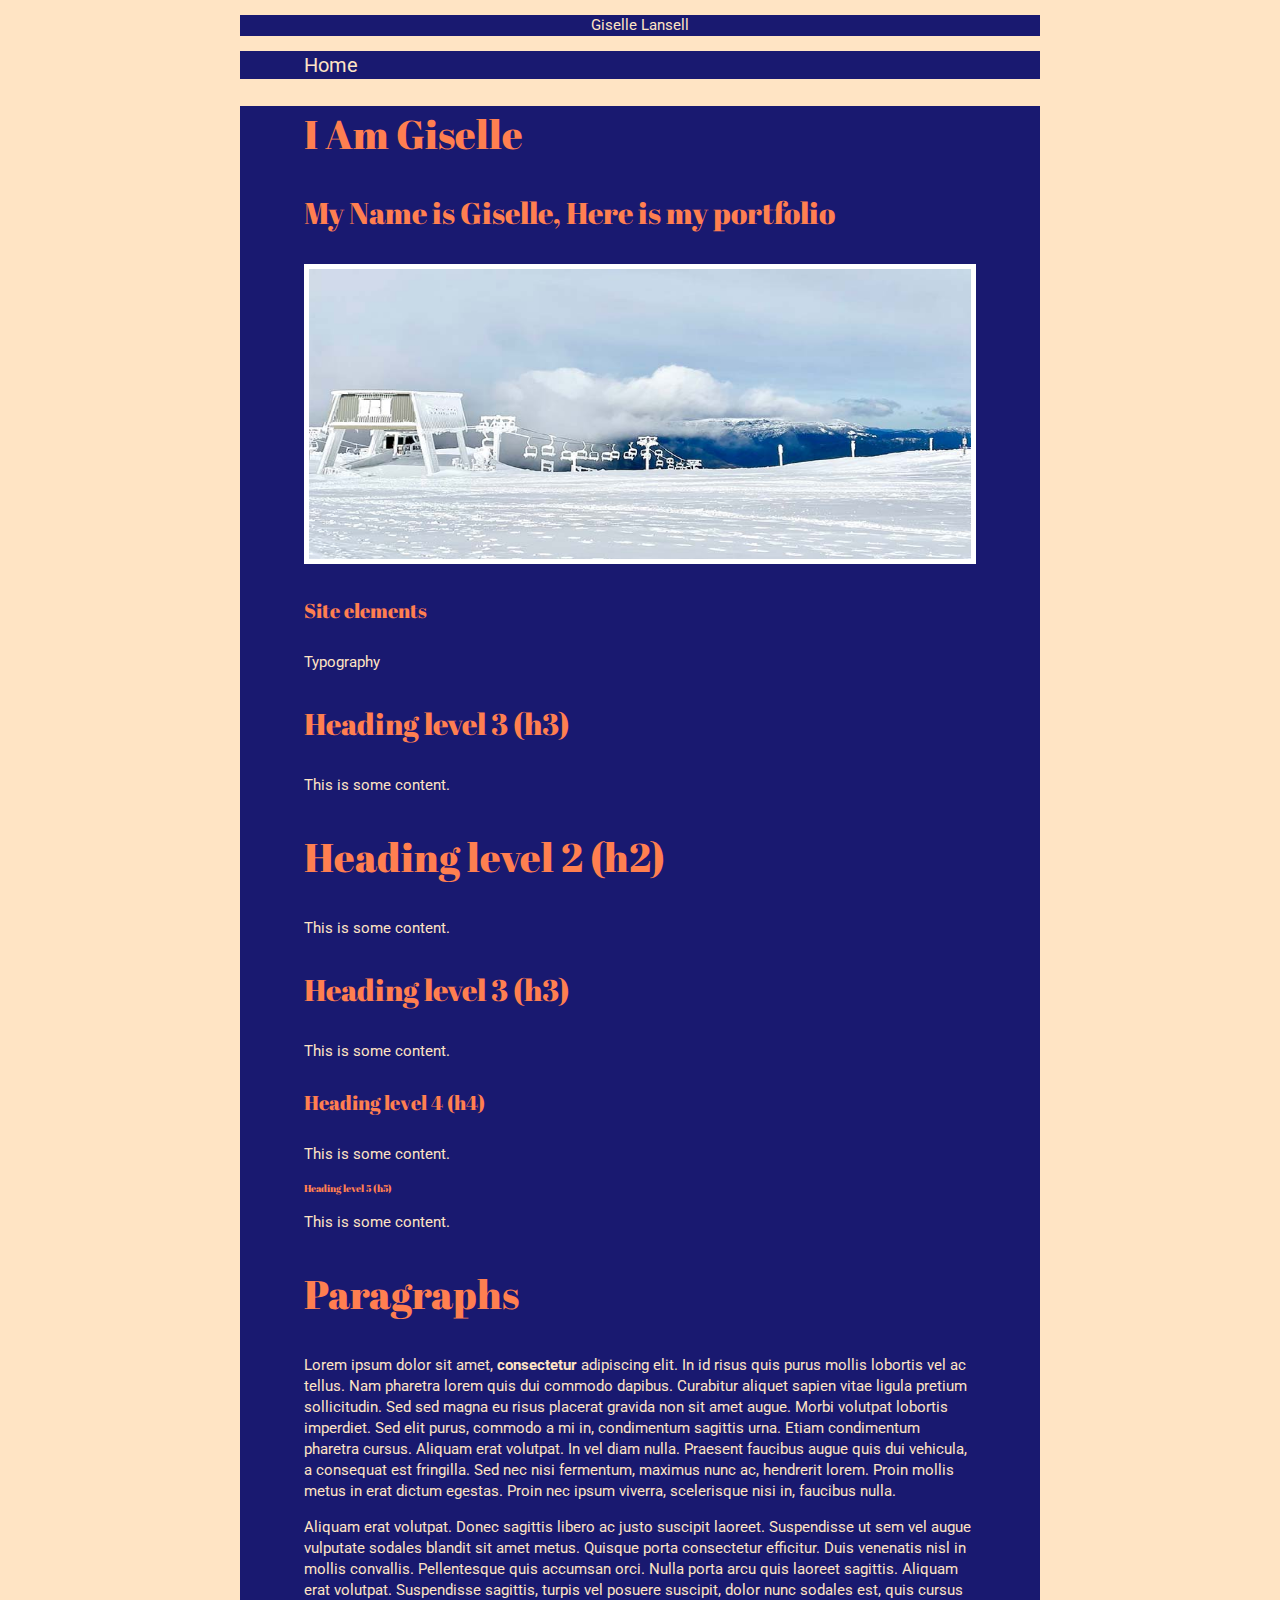
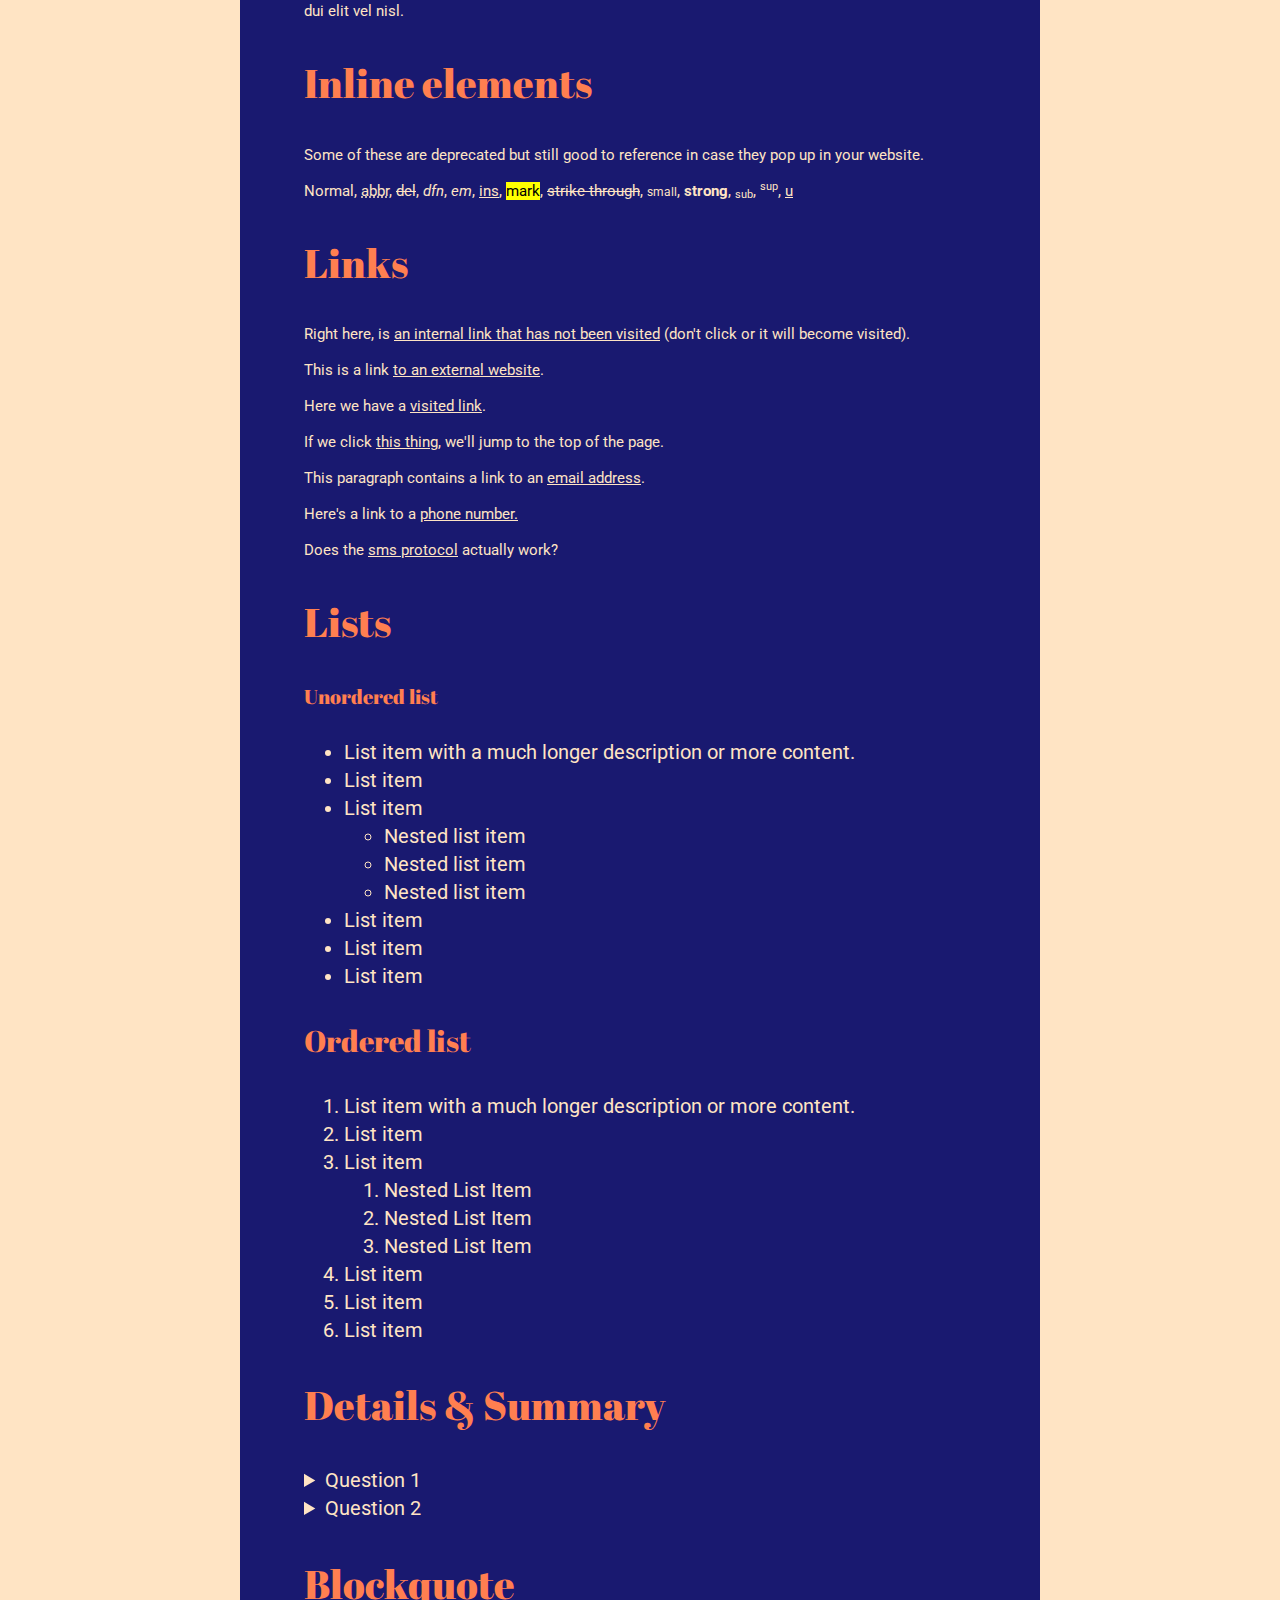
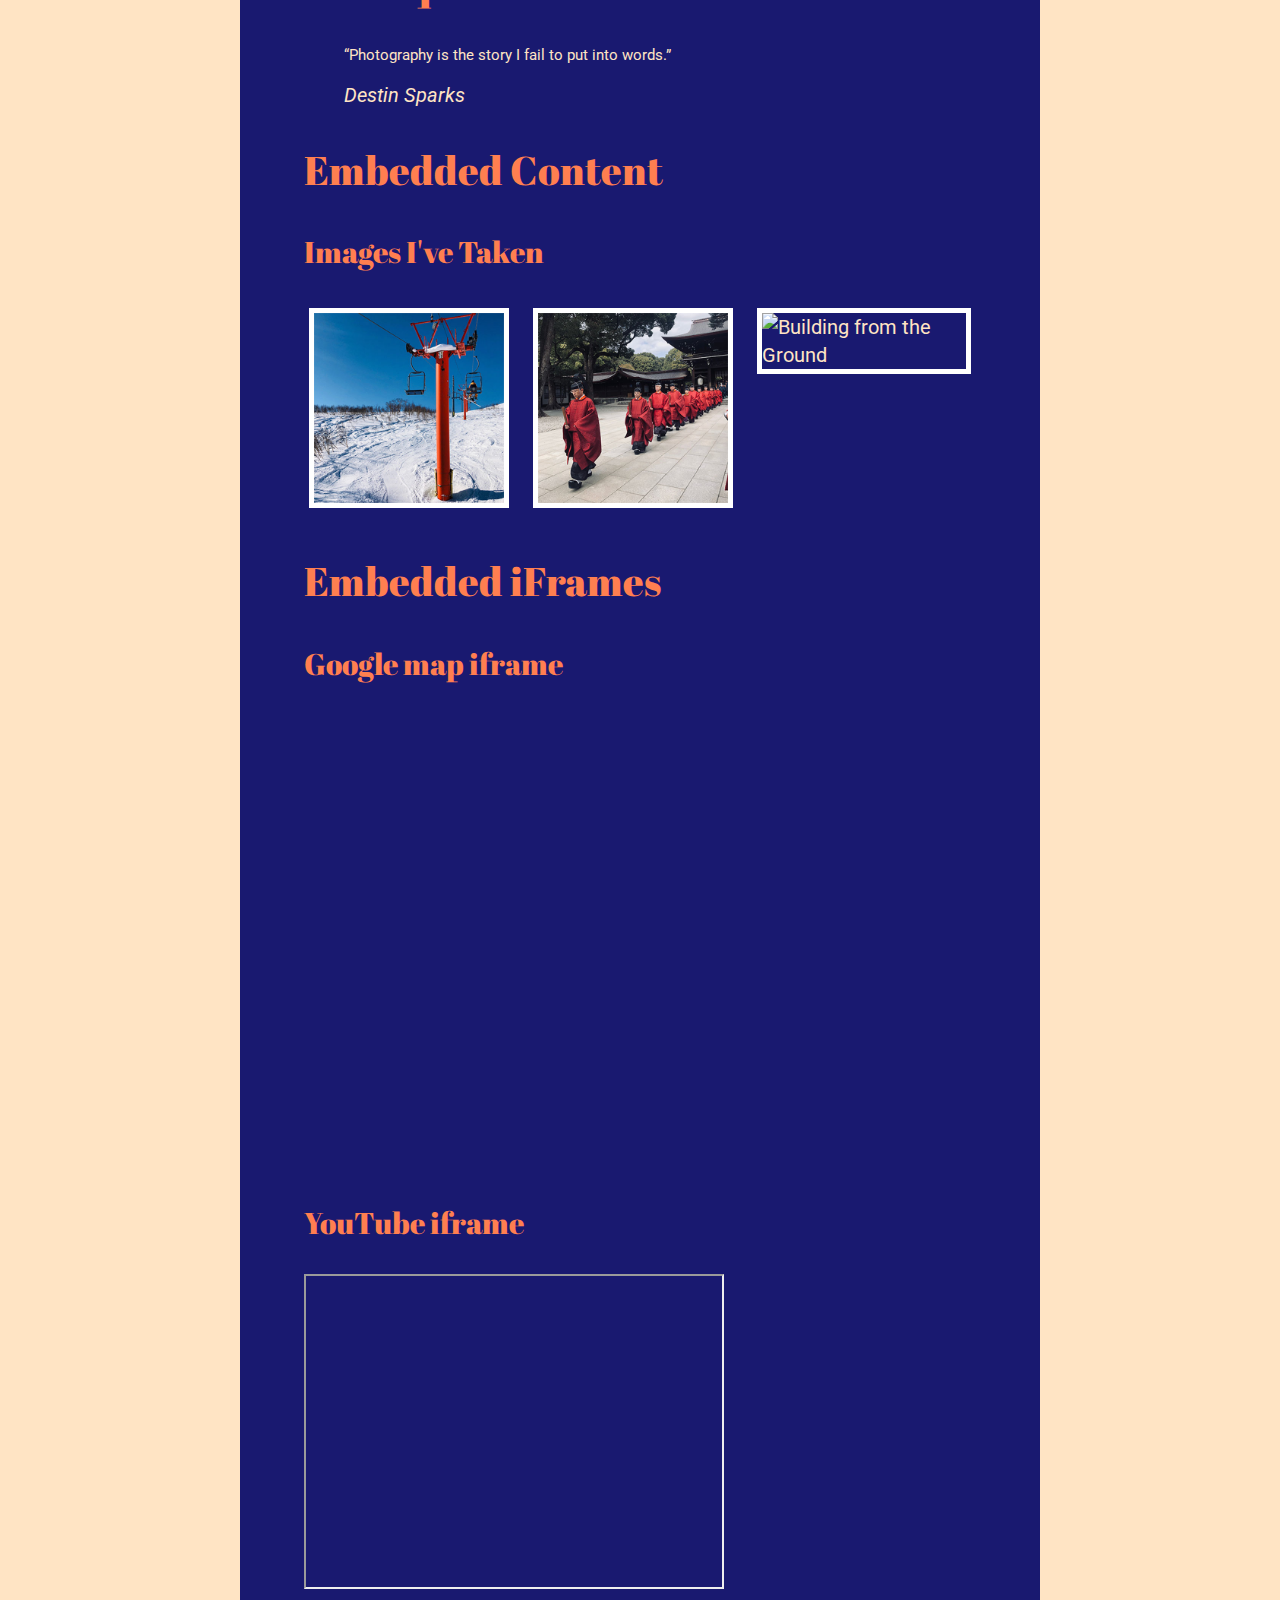
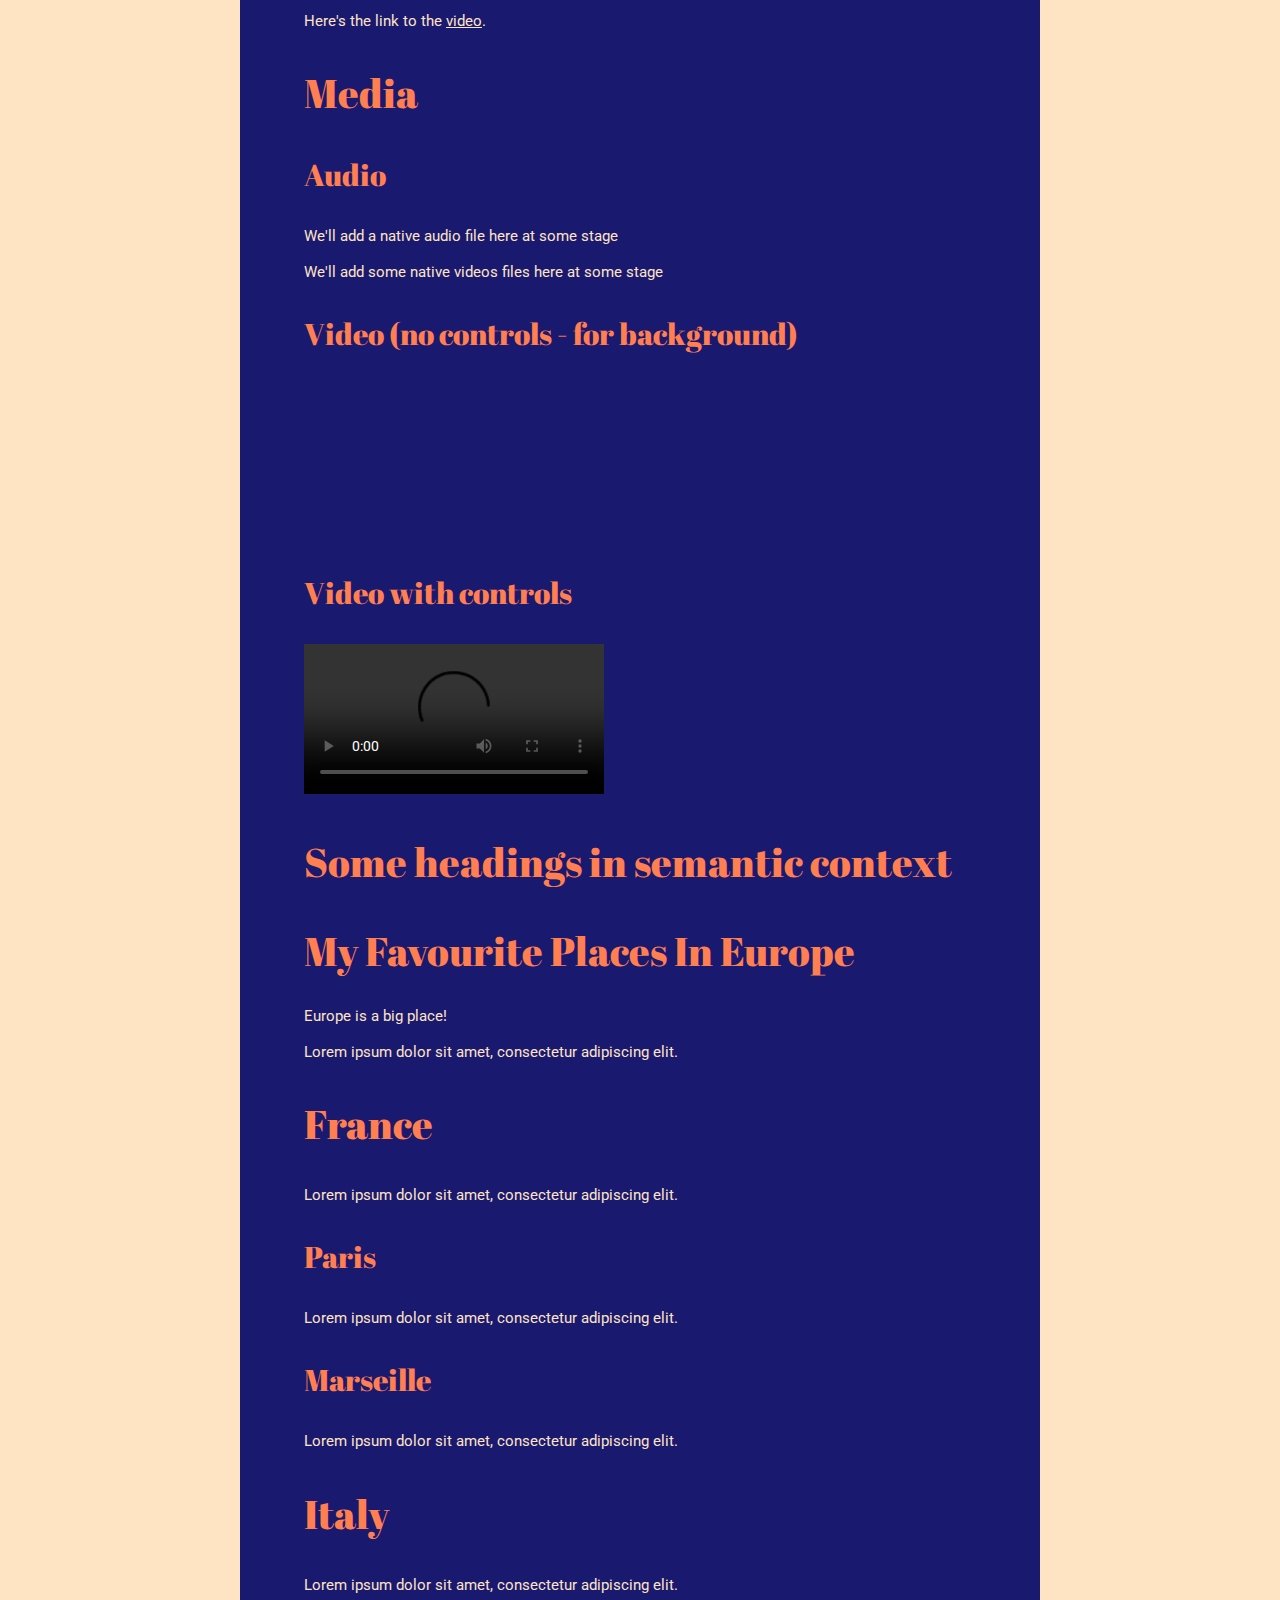
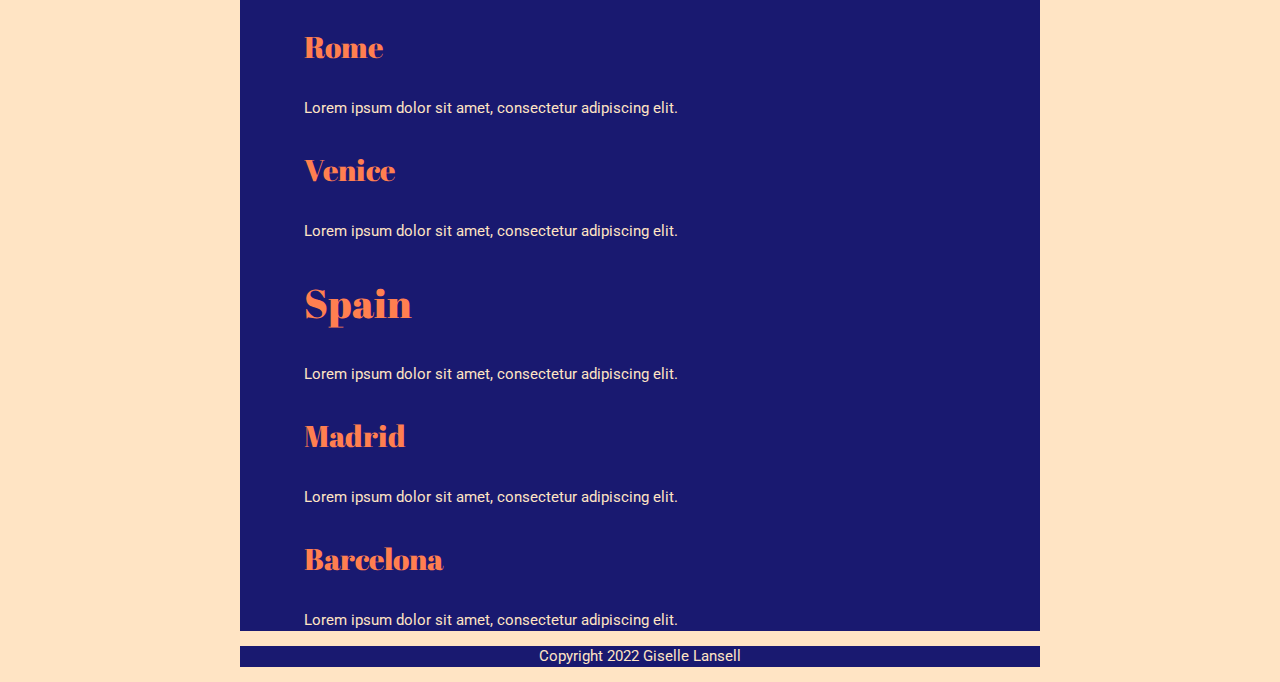
==== index.html @ 63cfe4e9 "update" ====
<!DOCTYPE html>
<html lang="en">


<head>
  <meta charset="UTF-8">
  <meta http-equiv="X-UA-Compatible" content="IE=edge">
  <meta name="viewport" content="width=device-width, initial-scale=1.0">
  <title>Giselle's Style Guide</title>

  <link rel="stylesheet" href="resources/css/style.css">



  <link rel="apple-touch-icon" sizes="180x180" href="https://glansell.github.io/GL-Style-Guide/apple-touch-icon.png">
  <link rel="icon" type="image/png" sizes="32x32" href="https://glansell.github.io/GL-Style-Guide/favicon-32x32.png">
  <link rel="icon" type="image/png" sizes="16x16" href="https://glansell.github.io/GL-Style-Guide/favicon-16x16.png">
  <link rel="manifest" href="https://glansell.github.io/GL-Style-Guide/site.webmanifest">
  <link rel="mask-icon" href="https://glansell.github.io/GL-Style-Guide/safari-pinned-tab.svg" color="#9c00ff">
  <link rel="shortcut icon" href="https://glansell.github.io/GL-Style-Guide/favicon.ico">
  <meta name="msapplication-TileColor" content="#603cba">
  <meta name="msapplication-config" content="https://glansell.github.io/GL-Style-Guide/browserconfig.xml">
  <meta name="theme-color" content="#ffffff">

</head>

<body>

  <header>
    <section class="layout-wide">

      <p>Giselle Lansell</p>
    </section>
  </header>

  <nav>
    <section class="layout-wide">
      Home
    </section>
  </nav>

  <main>
    <section class="layout-wide">
      <h1>I am Giselle</h1>

      <h3>My Name is Giselle, Here is my portfolio</h3>

      <img src="resources/Images/Buller Ice.jpg" alt="Mt Buller after snow fall" width="1000px" height="300px">

      <h4>Site elements</h4>

      <p>Typography
      <p>

      <h3>Heading level 3 (h3)</h3>

      <p>This is some content.</p>
      <h2>Heading level 2 (h2)</h2>
      <p>This is some content.</p>
      <h3>Heading level 3 (h3)</h3>
      <p>This is some content.</p>
      <h4>Heading level 4 (h4)</h4>
      <p>This is some content.</p>
      <h5>Heading level 5 (h5)</h5>
      <p>This is some content.</p>
      <h2>Paragraphs</h2>
      <p>Lorem ipsum dolor sit amet, <strong>consectetur</strong> adipiscing elit. In
        id risus quis purus mollis lobortis vel ac tellus. Nam pharetra lorem quis
        dui commodo dapibus. Curabitur aliquet sapien vitae ligula pretium
        sollicitudin. Sed sed magna eu risus placerat gravida non sit amet augue.
        Morbi volutpat lobortis imperdiet. Sed elit purus, commodo a mi in,
        condimentum sagittis urna. Etiam condimentum pharetra cursus. Aliquam erat
        volutpat. In vel diam nulla. Praesent faucibus augue quis dui vehicula, a
        consequat est fringilla. Sed nec nisi fermentum, maximus nunc ac, hendrerit
        lorem. Proin mollis metus in erat dictum egestas. Proin nec ipsum viverra,
        scelerisque nisi in, faucibus nulla.</p>
      <p>Aliquam erat volutpat. Donec sagittis libero ac justo suscipit laoreet.
        Suspendisse ut sem vel augue vulputate sodales blandit sit amet metus.
        Quisque porta consectetur efficitur. Duis venenatis nisl in mollis
        convallis. Pellentesque quis accumsan orci. Nulla porta arcu quis laoreet
        sagittis. Aliquam erat volutpat. Suspendisse sagittis, turpis vel posuere
        suscipit, dolor nunc sodales est, quis cursus dui elit vel nisl.</p>

      <h2>Inline elements</h2>

      <p>
        Some of these are deprecated but still good to reference in case they pop up
        in your website.
      </p>

      <p>
        Normal, <abbr title="Abbreviations">abbr</abbr>, <del>del</del>,
        <dfn>dfn</dfn>, <em>em</em>, <ins>ins</ins>, <mark>mark</mark>,
        <s>strike through</s>, <small>small</small>, <strong>strong</strong>,
        <sub>sub</sub>, <sup>sup</sup>,
        <u>u</u>
      </p>

      <h2>Links</h2>
      <p>
        Right here, is
        <a href="?2017-06-2703%3A30%3A17">an internal link that has not been visited</a>
        (don't click or it will become visited).
      </p>
      <p>This is a link <a href="https://google.com">to an external website</a>.</p>
      <p>Here we have a <a href=".">visited link</a>.</p>
      <p>If we click <a href="#">this thing</a>, we'll jump to the top of the page.</p>

      <p>This paragraph contains a link to an <a href="mailto:giselle.lansell@gmail.com">email address</a>.</p>

      <p>Here's a link to a <a href="tel:0487159850">phone number.</a></p>

      <p>Does the <a href="sms:0487159850">sms protocol</a> actually work?</p>

      <h2>Lists</h2>
      <h4>Unordered list</h4>
      <ul>
        <li>List item with a much longer description or more content.</li>
        <li>List item</li>
        <li>
          List item
          <ul>
            <li>Nested list item</li>
            <li>Nested list item</li>
            <li>Nested list item</li>
          </ul>
        </li>
        <li>List item</li>
        <li>List item</li>
        <li>List item</li>
      </ul>
      <h3>Ordered list</h3>
      <ol>
        <li>List item with a much longer description or more content.</li>
        <li>List item</li>
        <li>
          List item
          <ol>
            <li>Nested List Item</li>
            <li>Nested List Item</li>
            <li>Nested List Item</li>
          </ol>
        </li>
        <li>List item</li>
        <li>List item</li>
        <li>List item</li>
      </ol>


      <h2>Details &amp; Summary</h2>
      <details>
        <summary>Question 1</summary>
        <p>
          <strong>Pellentesque habitant morbi tristique</strong> senectus et netus
          et malesuada fames ac turpis egestas. Vestibulum tortor quam, feugiat
          vitae, ultricies eget, tempor sit amet, ante. Donec eu libero sit amet
          quam egestas semper. <em>Aenean ultricies mi vitae est.</em> Mauris
          placerat eleifend leo. Quisque sit amet est et sapien ullamcorper
          pharetra. Vestibulum erat wisi, condimentum sed,
          <code>commodo vitae</code>, ornare sit amet, wisi. Aenean fermentum, elit
          eget tincidunt condimentum, eros ipsum rutrum orci, sagittis tempus lacus
          enim ac dui. <a href="#">Donec non enim</a> in
          turpis pulvinar facilisis. Ut felis.
        </p>
        <details>
          <summary>Related documents</summary>
          <ul>
            <li>
              <a href="#">Lorem ipsum dolor sit amet, consectetuer adipiscing elit.</a>
            </li>
            <li>
              <a href="#">Aliquam tincidunt mauris eu risus.</a>
            </li>
            <li>
              <a href="#">Lorem ipsum dolor sit amet, consectetuer adipiscing elit.</a>
            </li>
            <li>
              <a href="#">Aliquam tincidunt mauris eu risus.</a>
            </li>
          </ul>
        </details>
      </details>
      <details>
        <summary>Question 2</summary>
        <p>
          Duis consequat metus et eros rutrum, interdum facilisis urna interdum.
          Etiam facilisis diam in libero varius ultricies id id est. Sed lacinia
          pellentesque sem vel sagittis.
        </p>
      </details>

      <h2>Blockquote</h2>
      <blockquote>
        <p>
          “Photography is the story I fail to put into words.”
        </p>
        <cite>Destin Sparks</cite>
      </blockquote>

      <h2>Embedded Content</h2>

      <h3>Images I've Taken</h3>

      <div class="row">
        <div class="column">
          <img src="resources/Images/Japan Lift.jpg" alt="Ski lift in snow" style="width: 200px;">
        </div>
        <div class="column">
          <img src="resources/Images/Japanese Tempal.jpg" alt="Skyscraper and Sky view from below" style="width:200px">
        </div>
        <div class="column">
          <img src="Resources/Images/Brisbane Building.jpg" alt="Building from the Ground" style="width:200px">
        </div>
      </div>


      <h2 class="">Embedded iFrames</h2>

      <h3>Google map iframe</h3>

      <iframe
        src="https://www.google.com/maps/embed?pb=!1m18!1m12!1m3!1d3151.91554037771!2d144.96327561584485!3d-37.81544724191384!2m3!1f0!2f0!3f0!3m2!1i1024!2i768!4f13.1!3m3!1m2!1s0x6ad642b5b425f337%3A0x65ecd5727d3ee10b!2s250%20Collins%20St%2C%20Melbourne%20VIC%203000!5e0!3m2!1sen!2sau!4v1656204960281!5m2!1sen!2sau"
        width="600" height="450" style="border:0;" allowfullscreen="" loading="lazy"
        referrerpolicy="no-referrer-when-downgrade"></iframe>

      <h3>YouTube iframe</h3>


      <iframe width="420" height="315" src="https://www.youtube.com/watch?v=3-NTv0CdFCk" allowfullscreen>
      </iframe>

      <p>Here's the link to the <a href="https://www.youtube.com/watch?v=3-NTv0CdFCk">video</a>.</a></p>


      <h2>Media</h2>

      <h3>Audio</h3>

      <p>We'll add a native audio file here at some stage</p>

      <p>We'll add some native videos files here at some stage</p>



      <h3>Video (no controls - for background)</h3>

      <video src="Resources/Videos/Clouds moving.mp4" loop autoplay muted></video>


      <h3>Video with controls</h3>

      <video src="Resources/Videos/Clouds moving.mp4" controls></video>

      <h2>Some headings in semantic context</h2>

      <h1>My Favourite Places in Europe</h1>

      <p>Europe is a big place!</p>
      <p>Lorem ipsum dolor sit amet, consectetur adipiscing elit.</p>

      <h2>France</h2>
      <p>Lorem ipsum dolor sit amet, consectetur adipiscing elit.</p>

      <h3>Paris</h3>
      <p>Lorem ipsum dolor sit amet, consectetur adipiscing elit.</p>

      <h3>Marseille</h3>
      <p>Lorem ipsum dolor sit amet, consectetur adipiscing elit.</p>

      <h2>Italy</h2>
      <p>Lorem ipsum dolor sit amet, consectetur adipiscing elit.</p>

      <h3>Rome</h3>
      <p>Lorem ipsum dolor sit amet, consectetur adipiscing elit.</p>

      <h3>Venice</h3>
      <p>Lorem ipsum dolor sit amet, consectetur adipiscing elit.</p>

      <h2>Spain</h2>
      <p>Lorem ipsum dolor sit amet, consectetur adipiscing elit.</p>

      <h3>Madrid</h3>
      <p>Lorem ipsum dolor sit amet, consectetur adipiscing elit.</p>

      <h3>Barcelona</h3>
      <p>Lorem ipsum dolor sit amet, consectetur adipiscing elit.</p>

    </section>

  </main>

  <footer>
    <section class="layout-wide">
      <p>Copyright 2022 Giselle Lansell</p>
    </section>
  </footer>

  <script src="resources/js/scripts.js"></script>

</body>

</html>
---- resources/css/style.css ----
@import url("normalize.css");

@import url('https://fonts.googleapis.com/css2?family=Abril+Fatface&family=Roboto:wght@100&display=swap');


/* ---------------global defaults---------------- */

* {
  box-sizing: border-box;
}

body {
  background-color: bisque;
  color: bisque;
  font-size: 20px;

  font-family: 'Roboto', sans-serif;

  line-height: 1.4;
}

img,
iframe,
video {
  max-width: 100%;
}

a:link {
  color: bisque;
}

a:visited {
  color: orange;
}

a:hover {
  text-decoration: none;
}



html {
  font-size: 10px;
}

/* ---------------headings and typography--------------- */

p {
  font-size: 15px;
  color: bisque;
  font-family: 'Roboto', sans-serif;

}

h1 {
  font-size: 5rem;
  text-transform: capitalize;
}

h1,
h2,
h3,
h4,
h5 {
  font-family: 'Abril Fatface', cursive;
  font-weight: normal;
  color: coral;
}

h1 {
  font-size: 60px
}

h2 {
  font-size: 40px
}

h3 {
  font-size: 30px
}

h4 {
  font-size: 20px
}

h5 {
  font-size: 10px
}


h1+p {
  font-weight: normal;
}

h1 {
  font-size: 40px;
  text-transform: capitalize;
  color: coral;
  font-family: 'Abril Fatface', cursive;
}


/*---------------Layouts---------------*/

.layout-wide {
  background-color: midnightblue;

  max-width: 800px;
  padding-left: 5%;
  padding-right: 5%;
  margin-left: auto;
  margin-right: auto;


}

/*---------------HEADER---------------*/

header {
  text-align: center;
}

/*---------------NAVIGATION---------------*/

/*---------------FOOTER---------------*/

footer {
  text-align: center;
}


/*---------------MODULES---------------*/


.column {
  float: left;
  width: 33.33%;
  padding: 5px;
}

.row::after {
  content: "";
  clear: both;
  display: table;
}

/*-------------Images-----------------*/

img {
  border: 5px solid white;
}
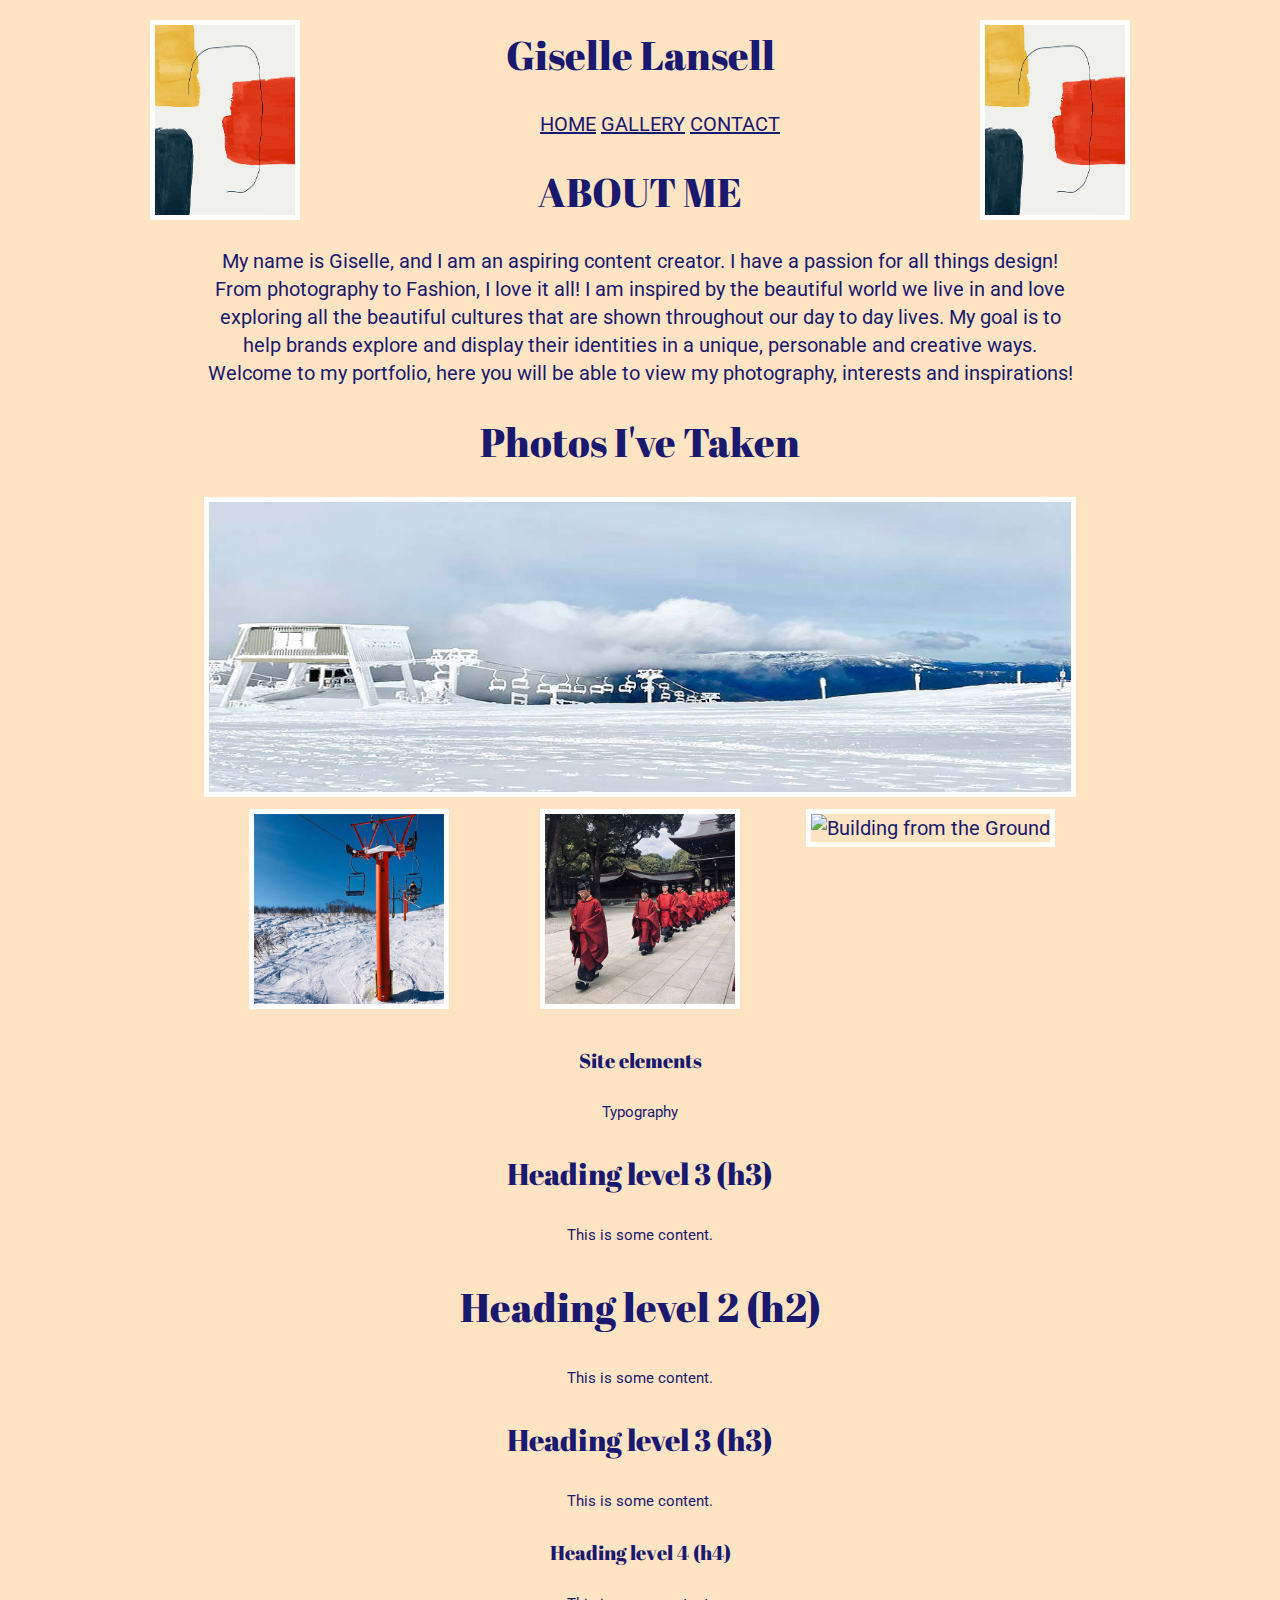
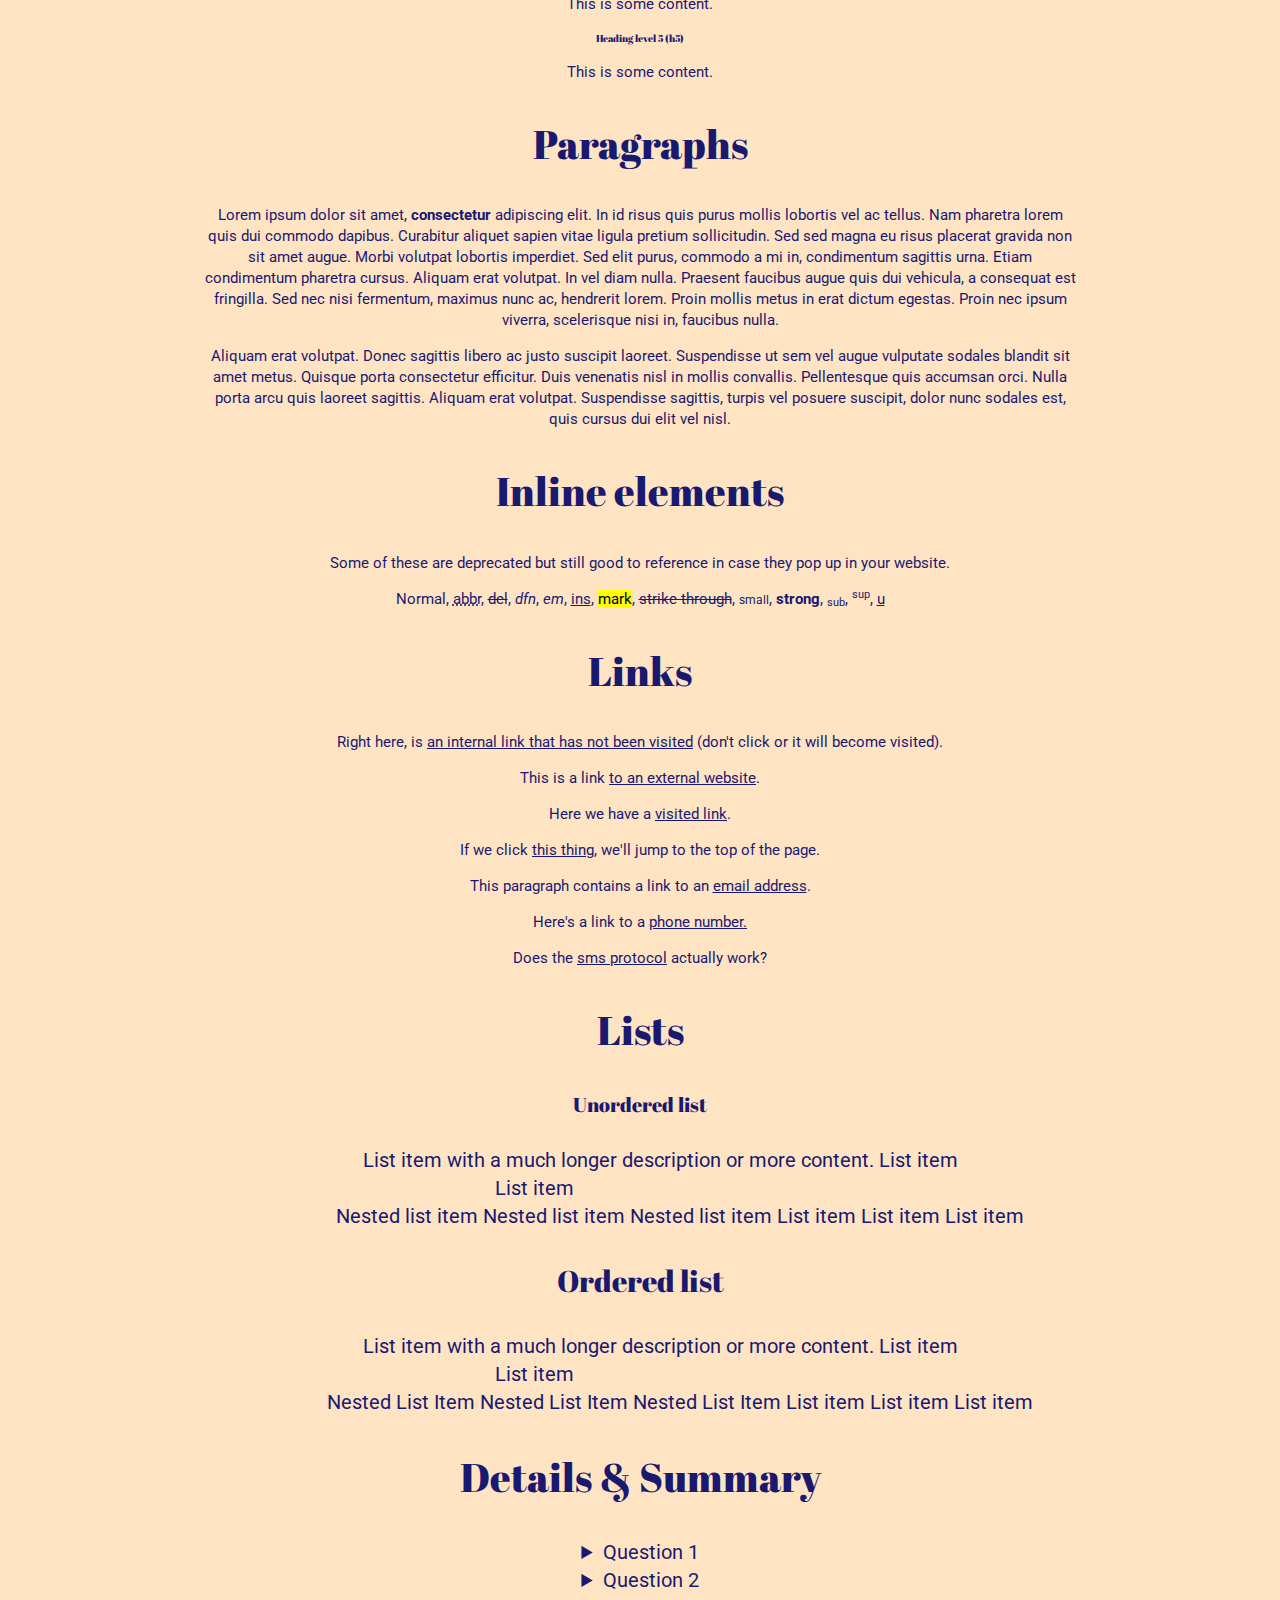
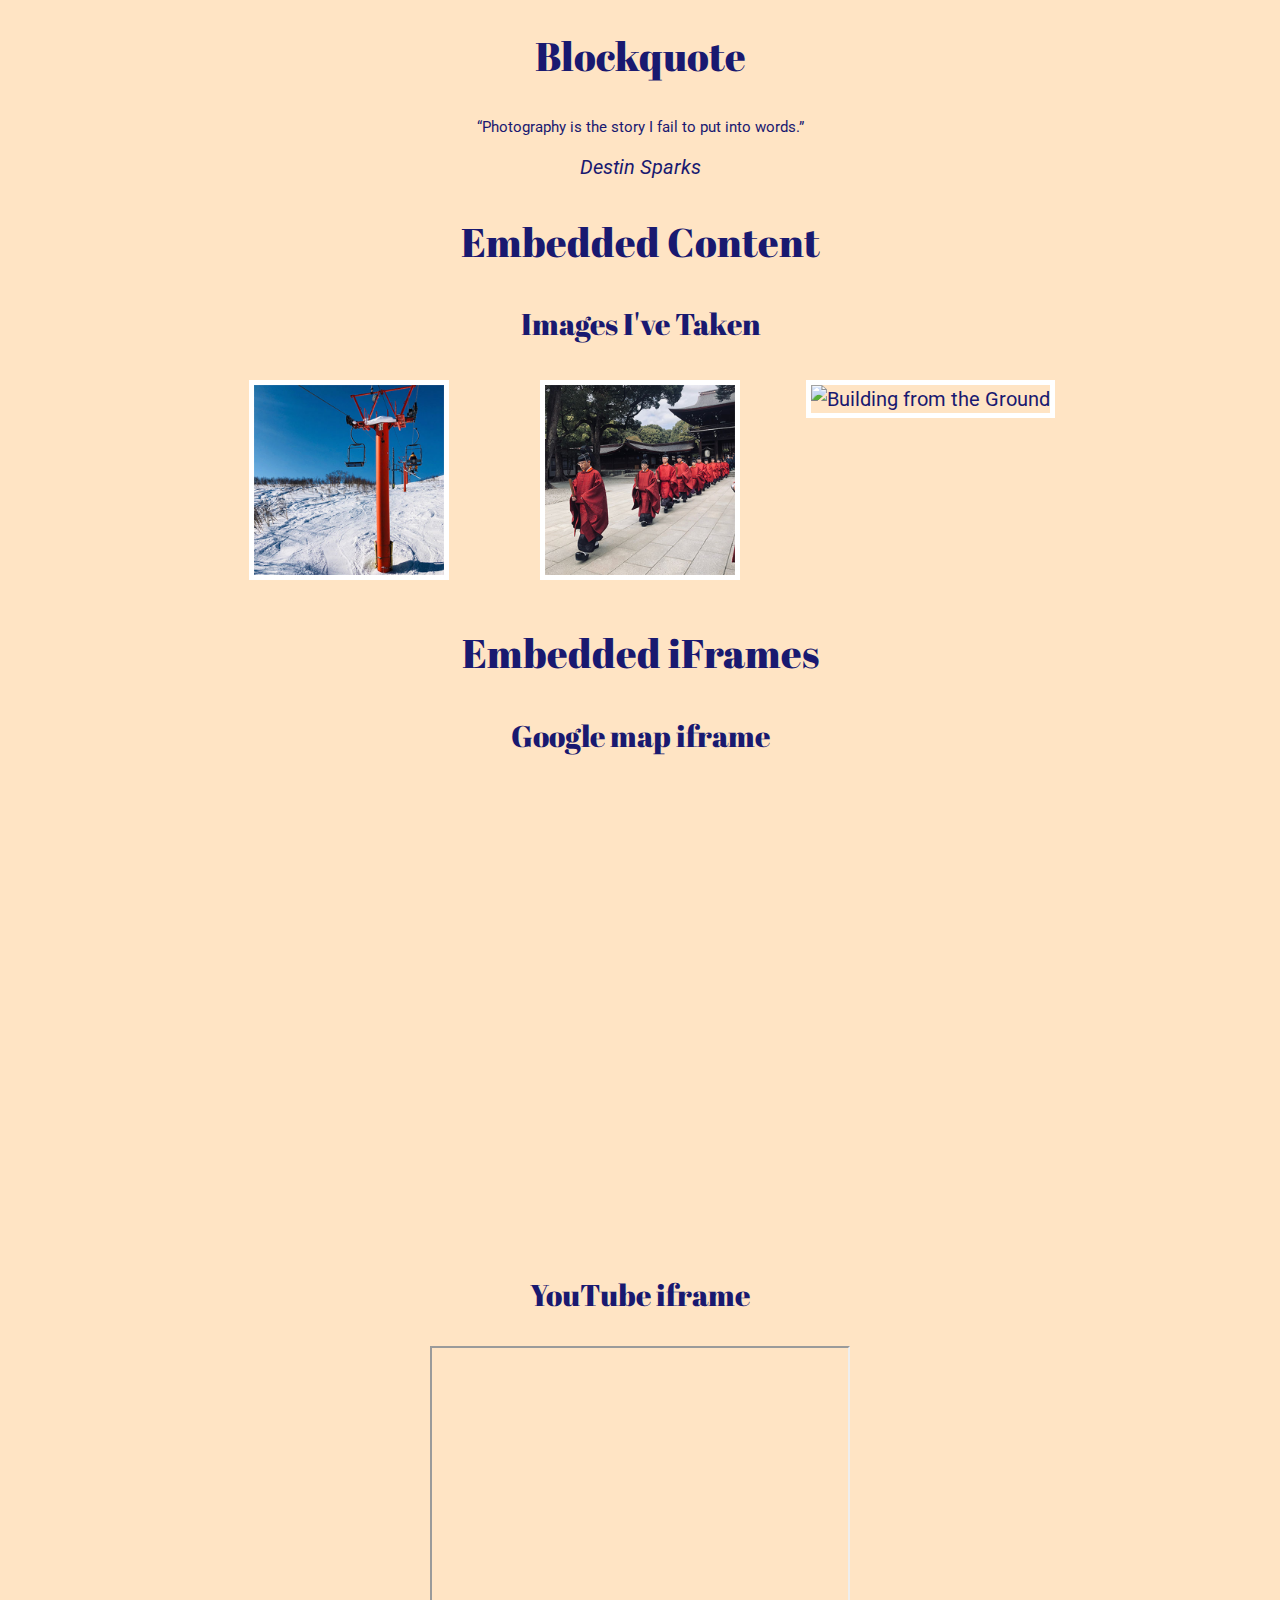
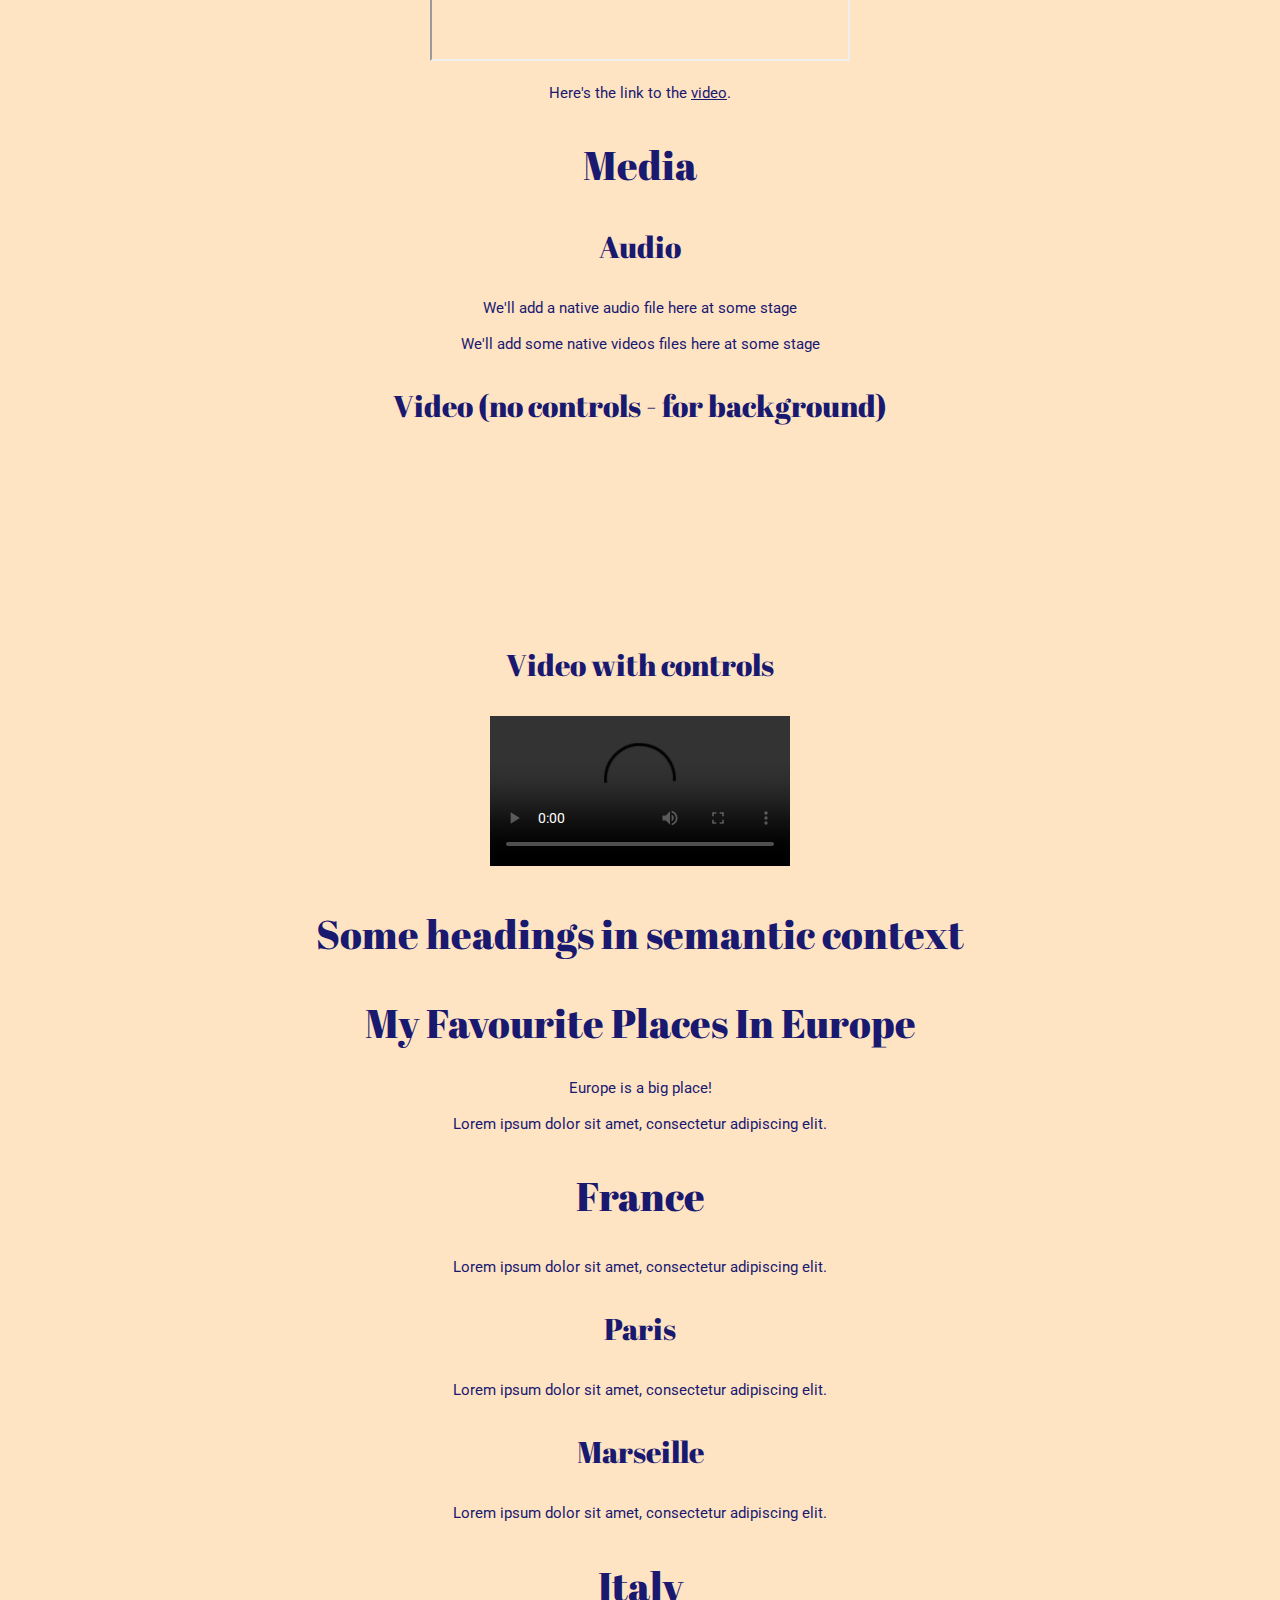
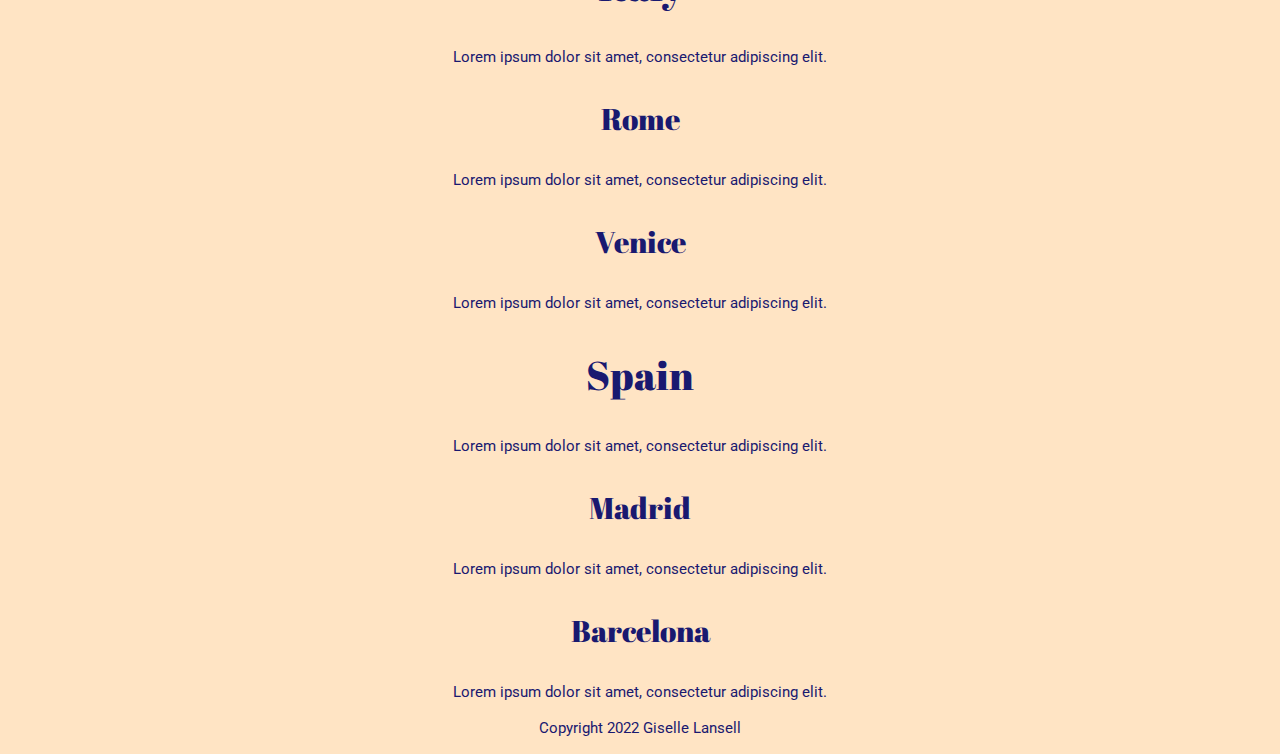
==== commit 485e60b9: "update" ====
--- a/index.html
+++ b/index.html
@@ -6,7 +6,7 @@
   <meta charset="UTF-8">
   <meta http-equiv="X-UA-Compatible" content="IE=edge">
   <meta name="viewport" content="width=device-width, initial-scale=1.0">
-  <title>Giselle's Style Guide</title>
+  <title>Giselle's Portfolio</title>
 
   <link rel="stylesheet" href="resources/css/style.css">
 
@@ -22,6 +22,15 @@
   <meta name="msapplication-config" content="https://glansell.github.io/GL-Style-Guide/browserconfig.xml">
   <meta name="theme-color" content="#ffffff">
 
+  <div class="Images-logo">
+    <img src="resources/Images/logo website.jpg" width="200" height="200" alt>
+  </div>
+
+  <div class="Images-logo-right">
+    <img src="resources/Images/logo website.jpg" width="200" height="200" alt>
+
+  </div>
+
 </head>
 
 <body>
@@ -29,23 +38,63 @@
   <header>
     <section class="layout-wide">
 
-      <p>Giselle Lansell</p>
+      <h1>Giselle Lansell</h1>
     </section>
   </header>
 
-  <nav>
-    <section class="layout-wide">
-      Home
-    </section>
+  <nav class="navigation"></nav>
+
+  <ul>
+    <li>
+      <a href="home.html">HOME</a>
+    </li>
+
+    <li>
+
+      <a href="gallery.html">GALLERY</a>
+    </li>
+
+    <li>
+
+      <a href="contact.html">CONTACT</a>
+    </li>
+
+  </ul>
+
   </nav>
+
 
   <main>
     <section class="layout-wide">
-      <h1>I am Giselle</h1>
-
-      <h3>My Name is Giselle, Here is my portfolio</h3>
+
+
+
+      <h1>ABOUT ME</h1>
+
+
+
+      <p1>My name is Giselle, and I am an aspiring content creator. I have a passion for all things design! From
+        photography to Fashion, I love it all! I am inspired by the beautiful world we live in and love exploring all
+        the beautiful cultures that are shown throughout our day to day lives. My goal is to help brands explore and
+        display their identities in a unique, personable and creative ways. Welcome to my portfolio, here you will be
+        able to view my photography, interests and inspirations!</p1>
+
+      <h1>Photos I've Taken</h1>
 
       <img src="resources/Images/Buller Ice.jpg" alt="Mt Buller after snow fall" width="1000px" height="300px">
+
+      <div class="row">
+        <div class="column">
+          <img src="resources/Images/Japan Lift.jpg" alt="Ski lift in snow" style="width: 200px;">
+        </div>
+        <div class="column">
+          <img src="resources/Images/Japanese Tempal.jpg" alt="Skyscraper and Sky view from below" style="width:200px">
+        </div>
+        <div class="column">
+          <img src="Resources/Images/Brisbane Building.jpg" alt="Building from the Ground" style="width:200px">
+        </div>
+      </div>
+
 
       <h4>Site elements</h4>
 
--- a/resources/css/style.css
+++ b/resources/css/style.css
@@ -11,12 +11,14 @@
 
 body {
   background-color: bisque;
-  color: bisque;
+  color: midnightblue;
   font-size: 20px;
 
   font-family: 'Roboto', sans-serif;
 
   line-height: 1.4;
+
+  text-align: center;
 }
 
 img,
@@ -26,11 +28,11 @@
 }
 
 a:link {
-  color: bisque;
+  color: midnightblue;
 }
 
 a:visited {
-  color: orange;
+  color: midnightblue;
 }
 
 a:hover {
@@ -40,21 +42,24 @@
 
 
 html {
-  font-size: 10px;
+  font-size: 20px;
 }
 
 /* ---------------headings and typography--------------- */
 
 p {
   font-size: 15px;
-  color: bisque;
+  color: midnightblue;
   font-family: 'Roboto', sans-serif;
+  text-align: center;
 
 }
 
 h1 {
   font-size: 5rem;
   text-transform: capitalize;
+  text-align: center;
+  
 }
 
 h1,
@@ -64,7 +69,7 @@
 h5 {
   font-family: 'Abril Fatface', cursive;
   font-weight: normal;
-  color: coral;
+  color: midnightblue;
 }
 
 h1 {
@@ -95,17 +100,50 @@
 h1 {
   font-size: 40px;
   text-transform: capitalize;
-  color: coral;
+  color: midnightblue;
   font-family: 'Abril Fatface', cursive;
-}
-
+
+}
+
+/*-------------body-----------------*/
+
+
+ul {
+  text-align: center;
+  }
+  
+  li {
+  display: inline-block;
+  }
+
+nav ul {
+
+  list-style: none;
+  font-size: 18px;
+  font-family: Arial, Helvetica, sans-serif;
+  color: black;
+  font-weight: bold;
+}
+
+nav li {
+  margin-left: 70px;
+  margin-right: 70px;
+  padding-top: 40px;
+}
+
+nav a {
+
+text-decoration: none;
+color: black;
+position: sticky;
+}
 
 /*---------------Layouts---------------*/
 
 .layout-wide {
-  background-color: midnightblue;
-
-  max-width: 800px;
+  background-color: bisque;
+
+  max-width: 1000px;
   padding-left: 5%;
   padding-right: 5%;
   margin-left: auto;
@@ -114,10 +152,30 @@
 
 }
 
+.Images-logo {
+  position:absolute;
+left:150px;
+top:20px;
+}
+
+.Images-logo-right {
+  position:absolute;
+right:150px;
+top:20px;
+}
+
+
+.Images-logo img,
+.Images-logo-right img {
+max-width: 150px;
+}
+
+
 /*---------------HEADER---------------*/
 
 header {
   text-align: center;
+  font-size: 100px;
 }
 
 /*---------------NAVIGATION---------------*/
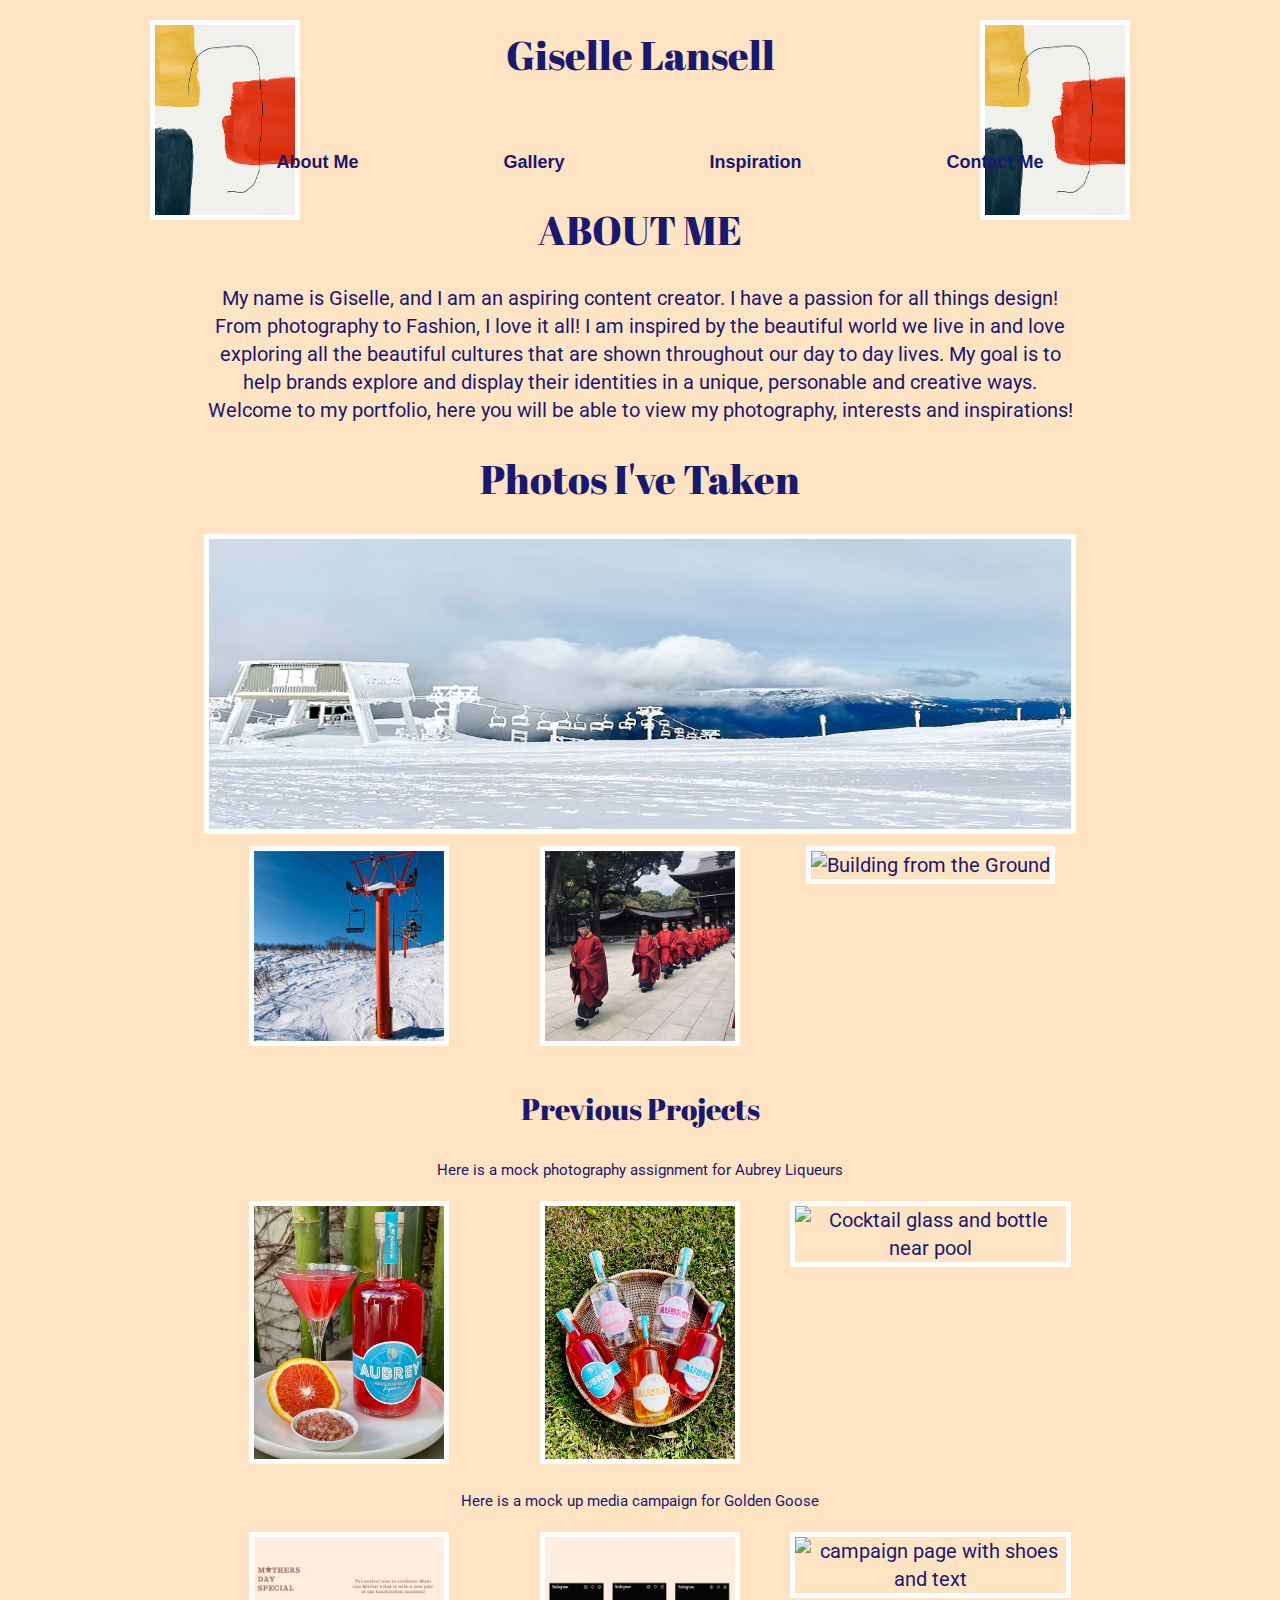
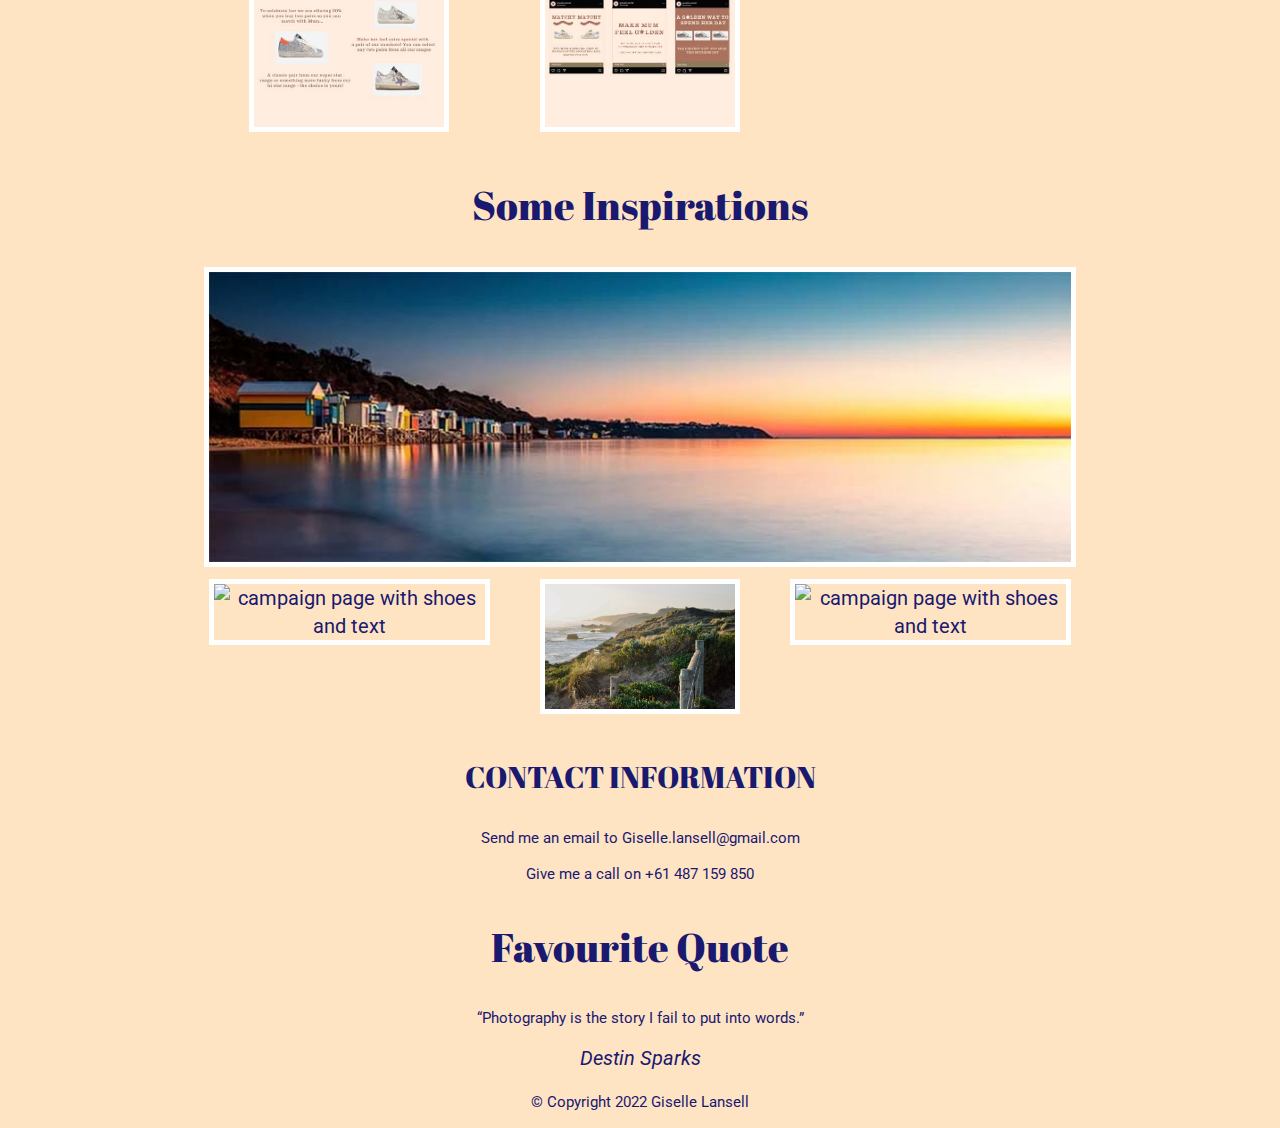
==== commit 8b42c072: "update" ====
--- a/index.html
+++ b/index.html
@@ -44,23 +44,13 @@
 
   <nav class="navigation"></nav>
 
-  <ul>
-    <li>
-      <a href="home.html">HOME</a>
-    </li>
-
-    <li>
-
-      <a href="gallery.html">GALLERY</a>
-    </li>
-
-    <li>
-
-      <a href="contact.html">CONTACT</a>
-    </li>
-
-  </ul>
-
+  <nav>
+    <ul>
+      <li><a href="#About">About Me</a></li>
+      <li><a href="#Gallery">Gallery</a></li>
+      <li><a href="#Inspiration">Inspiration</a></li>
+      <li><a href="#Contact">Contact Me</a></li>
+    </ul>
   </nav>
 
 
@@ -69,7 +59,7 @@
 
 
 
-      <h1>ABOUT ME</h1>
+      <h1 id="About">ABOUT ME</h1>
 
 
 
@@ -79,7 +69,7 @@
         display their identities in a unique, personable and creative ways. Welcome to my portfolio, here you will be
         able to view my photography, interests and inspirations!</p1>
 
-      <h1>Photos I've Taken</h1>
+      <h1 id="Gallery">Photos I've Taken</h1>
 
       <img src="resources/Images/Buller Ice.jpg" alt="Mt Buller after snow fall" width="1000px" height="300px">
 
@@ -96,149 +86,64 @@
       </div>
 
 
-      <h4>Site elements</h4>
+      <h3>Previous Projects</h3>
 
-      <p>Typography
-      <p>
-
-      <h3>Heading level 3 (h3)</h3>
-
-      <p>This is some content.</p>
-      <h2>Heading level 2 (h2)</h2>
-      <p>This is some content.</p>
-      <h3>Heading level 3 (h3)</h3>
-      <p>This is some content.</p>
-      <h4>Heading level 4 (h4)</h4>
-      <p>This is some content.</p>
-      <h5>Heading level 5 (h5)</h5>
-      <p>This is some content.</p>
-      <h2>Paragraphs</h2>
-      <p>Lorem ipsum dolor sit amet, <strong>consectetur</strong> adipiscing elit. In
-        id risus quis purus mollis lobortis vel ac tellus. Nam pharetra lorem quis
-        dui commodo dapibus. Curabitur aliquet sapien vitae ligula pretium
-        sollicitudin. Sed sed magna eu risus placerat gravida non sit amet augue.
-        Morbi volutpat lobortis imperdiet. Sed elit purus, commodo a mi in,
-        condimentum sagittis urna. Etiam condimentum pharetra cursus. Aliquam erat
-        volutpat. In vel diam nulla. Praesent faucibus augue quis dui vehicula, a
-        consequat est fringilla. Sed nec nisi fermentum, maximus nunc ac, hendrerit
-        lorem. Proin mollis metus in erat dictum egestas. Proin nec ipsum viverra,
-        scelerisque nisi in, faucibus nulla.</p>
-      <p>Aliquam erat volutpat. Donec sagittis libero ac justo suscipit laoreet.
-        Suspendisse ut sem vel augue vulputate sodales blandit sit amet metus.
-        Quisque porta consectetur efficitur. Duis venenatis nisl in mollis
-        convallis. Pellentesque quis accumsan orci. Nulla porta arcu quis laoreet
-        sagittis. Aliquam erat volutpat. Suspendisse sagittis, turpis vel posuere
-        suscipit, dolor nunc sodales est, quis cursus dui elit vel nisl.</p>
-
-      <h2>Inline elements</h2>
-
-      <p>
-        Some of these are deprecated but still good to reference in case they pop up
-        in your website.
-      </p>
-
-      <p>
-        Normal, <abbr title="Abbreviations">abbr</abbr>, <del>del</del>,
-        <dfn>dfn</dfn>, <em>em</em>, <ins>ins</ins>, <mark>mark</mark>,
-        <s>strike through</s>, <small>small</small>, <strong>strong</strong>,
-        <sub>sub</sub>, <sup>sup</sup>,
-        <u>u</u>
-      </p>
-
-      <h2>Links</h2>
-      <p>
-        Right here, is
-        <a href="?2017-06-2703%3A30%3A17">an internal link that has not been visited</a>
-        (don't click or it will become visited).
-      </p>
-      <p>This is a link <a href="https://google.com">to an external website</a>.</p>
-      <p>Here we have a <a href=".">visited link</a>.</p>
-      <p>If we click <a href="#">this thing</a>, we'll jump to the top of the page.</p>
-
-      <p>This paragraph contains a link to an <a href="mailto:giselle.lansell@gmail.com">email address</a>.</p>
-
-      <p>Here's a link to a <a href="tel:0487159850">phone number.</a></p>
-
-      <p>Does the <a href="sms:0487159850">sms protocol</a> actually work?</p>
-
-      <h2>Lists</h2>
-      <h4>Unordered list</h4>
-      <ul>
-        <li>List item with a much longer description or more content.</li>
-        <li>List item</li>
-        <li>
-          List item
-          <ul>
-            <li>Nested list item</li>
-            <li>Nested list item</li>
-            <li>Nested list item</li>
-          </ul>
-        </li>
-        <li>List item</li>
-        <li>List item</li>
-        <li>List item</li>
-      </ul>
-      <h3>Ordered list</h3>
-      <ol>
-        <li>List item with a much longer description or more content.</li>
-        <li>List item</li>
-        <li>
-          List item
-          <ol>
-            <li>Nested List Item</li>
-            <li>Nested List Item</li>
-            <li>Nested List Item</li>
-          </ol>
-        </li>
-        <li>List item</li>
-        <li>List item</li>
-        <li>List item</li>
-      </ol>
+      <p>Here is a mock photography assignment for Aubrey Liqueurs</p>
 
 
-      <h2>Details &amp; Summary</h2>
-      <details>
-        <summary>Question 1</summary>
-        <p>
-          <strong>Pellentesque habitant morbi tristique</strong> senectus et netus
-          et malesuada fames ac turpis egestas. Vestibulum tortor quam, feugiat
-          vitae, ultricies eget, tempor sit amet, ante. Donec eu libero sit amet
-          quam egestas semper. <em>Aenean ultricies mi vitae est.</em> Mauris
-          placerat eleifend leo. Quisque sit amet est et sapien ullamcorper
-          pharetra. Vestibulum erat wisi, condimentum sed,
-          <code>commodo vitae</code>, ornare sit amet, wisi. Aenean fermentum, elit
-          eget tincidunt condimentum, eros ipsum rutrum orci, sagittis tempus lacus
-          enim ac dui. <a href="#">Donec non enim</a> in
-          turpis pulvinar facilisis. Ut felis.
-        </p>
-        <details>
-          <summary>Related documents</summary>
-          <ul>
-            <li>
-              <a href="#">Lorem ipsum dolor sit amet, consectetuer adipiscing elit.</a>
-            </li>
-            <li>
-              <a href="#">Aliquam tincidunt mauris eu risus.</a>
-            </li>
-            <li>
-              <a href="#">Lorem ipsum dolor sit amet, consectetuer adipiscing elit.</a>
-            </li>
-            <li>
-              <a href="#">Aliquam tincidunt mauris eu risus.</a>
-            </li>
-          </ul>
-        </details>
-      </details>
-      <details>
-        <summary>Question 2</summary>
-        <p>
-          Duis consequat metus et eros rutrum, interdum facilisis urna interdum.
-          Etiam facilisis diam in libero varius ultricies id id est. Sed lacinia
-          pellentesque sem vel sagittis.
-        </p>
-      </details>
 
-      <h2>Blockquote</h2>
+      <div class="row">
+        <div class="column">
+          <img src="resources/Images/Aubrey watermelon.jpeg" alt="Cocktail and Bottle in greenery"
+            style="width: 200px;">
+        </div>
+        <div class="column">
+          <img src="resources/Images/ALL FINAL.jpg" alt="four liqueur bottles laying on tray" style="width:200px">
+        </div>
+        <div class="column">
+          <img src="Resources/Images/Aubrey Lychee.jpg" alt="Cocktail glass and bottle near pool" style="width:200px">
+        </div>
+      </div>
+
+      <p>Here is a mock up media campaign for Golden Goose</p>
+
+      <div class="row">
+        <div class="column">
+          <img src="resources/Images/golden goose 1.jpg" alt="campaign page with shoes and text" style="width: 200px;">
+        </div>
+        <div class="column">
+          <img src="resources/Images/Golden goose 2.jpg" alt="instagram screenshots with shoe campaign"
+            style="width:200px">
+        </div>
+        <div class="column">
+          <img src="Resources/Images/golden goose 3.jpg" alt="campaign page with shoes and text" style="width:200px">
+        </div>
+      </div>
+
+
+      <h2 id="Inspiration">Some Inspirations</h2>
+
+      <img src="resources/Images/inspiration 1.jpg" alt="Beach and ocean at sunset" width="1000px" height="300px">
+
+      <div class="row">
+        <div class="column">
+          <img src="resources/Images/Inspiration 2.jpeg" alt="campaign page with shoes and text" style="width: 200px;">
+        </div>
+        <div class="column">
+          <img src="resources/Images/Inspiration. 3.jpeg" alt="instagram screenshots with shoe campaign"
+            style="width:200px">
+        </div>
+        <div class="column">
+          <img src="Resources/Images/Inspiration 4.jpeg" alt="campaign page with shoes and text" style="width:200px">
+        </div>
+      </div>
+
+      <h3 id="Contact">CONTACT INFORMATION</h3>
+      <p>Send me an email to Giselle.lansell@gmail.com</p>
+      <p>Give me a call on +61 487 159 850</p>
+
+
+      <h2> Favourite Quote </h2>
       <blockquote>
         <p>
           “Photography is the story I fail to put into words.”
@@ -246,101 +151,13 @@
         <cite>Destin Sparks</cite>
       </blockquote>
 
-      <h2>Embedded Content</h2>
-
-      <h3>Images I've Taken</h3>
-
-      <div class="row">
-        <div class="column">
-          <img src="resources/Images/Japan Lift.jpg" alt="Ski lift in snow" style="width: 200px;">
-        </div>
-        <div class="column">
-          <img src="resources/Images/Japanese Tempal.jpg" alt="Skyscraper and Sky view from below" style="width:200px">
-        </div>
-        <div class="column">
-          <img src="Resources/Images/Brisbane Building.jpg" alt="Building from the Ground" style="width:200px">
-        </div>
-      </div>
-
-
-      <h2 class="">Embedded iFrames</h2>
-
-      <h3>Google map iframe</h3>
-
-      <iframe
-        src="https://www.google.com/maps/embed?pb=!1m18!1m12!1m3!1d3151.91554037771!2d144.96327561584485!3d-37.81544724191384!2m3!1f0!2f0!3f0!3m2!1i1024!2i768!4f13.1!3m3!1m2!1s0x6ad642b5b425f337%3A0x65ecd5727d3ee10b!2s250%20Collins%20St%2C%20Melbourne%20VIC%203000!5e0!3m2!1sen!2sau!4v1656204960281!5m2!1sen!2sau"
-        width="600" height="450" style="border:0;" allowfullscreen="" loading="lazy"
-        referrerpolicy="no-referrer-when-downgrade"></iframe>
-
-      <h3>YouTube iframe</h3>
-
-
-      <iframe width="420" height="315" src="https://www.youtube.com/watch?v=3-NTv0CdFCk" allowfullscreen>
-      </iframe>
-
-      <p>Here's the link to the <a href="https://www.youtube.com/watch?v=3-NTv0CdFCk">video</a>.</a></p>
-
-
-      <h2>Media</h2>
-
-      <h3>Audio</h3>
-
-      <p>We'll add a native audio file here at some stage</p>
-
-      <p>We'll add some native videos files here at some stage</p>
-
-
-
-      <h3>Video (no controls - for background)</h3>
-
-      <video src="Resources/Videos/Clouds moving.mp4" loop autoplay muted></video>
-
-
-      <h3>Video with controls</h3>
-
-      <video src="Resources/Videos/Clouds moving.mp4" controls></video>
-
-      <h2>Some headings in semantic context</h2>
-
-      <h1>My Favourite Places in Europe</h1>
-
-      <p>Europe is a big place!</p>
-      <p>Lorem ipsum dolor sit amet, consectetur adipiscing elit.</p>
-
-      <h2>France</h2>
-      <p>Lorem ipsum dolor sit amet, consectetur adipiscing elit.</p>
-
-      <h3>Paris</h3>
-      <p>Lorem ipsum dolor sit amet, consectetur adipiscing elit.</p>
-
-      <h3>Marseille</h3>
-      <p>Lorem ipsum dolor sit amet, consectetur adipiscing elit.</p>
-
-      <h2>Italy</h2>
-      <p>Lorem ipsum dolor sit amet, consectetur adipiscing elit.</p>
-
-      <h3>Rome</h3>
-      <p>Lorem ipsum dolor sit amet, consectetur adipiscing elit.</p>
-
-      <h3>Venice</h3>
-      <p>Lorem ipsum dolor sit amet, consectetur adipiscing elit.</p>
-
-      <h2>Spain</h2>
-      <p>Lorem ipsum dolor sit amet, consectetur adipiscing elit.</p>
-
-      <h3>Madrid</h3>
-      <p>Lorem ipsum dolor sit amet, consectetur adipiscing elit.</p>
-
-      <h3>Barcelona</h3>
-      <p>Lorem ipsum dolor sit amet, consectetur adipiscing elit.</p>
-
     </section>
 
   </main>
 
   <footer>
     <section class="layout-wide">
-      <p>Copyright 2022 Giselle Lansell</p>
+      <p> &copy Copyright 2022 Giselle Lansell</p>
     </section>
   </footer>
 
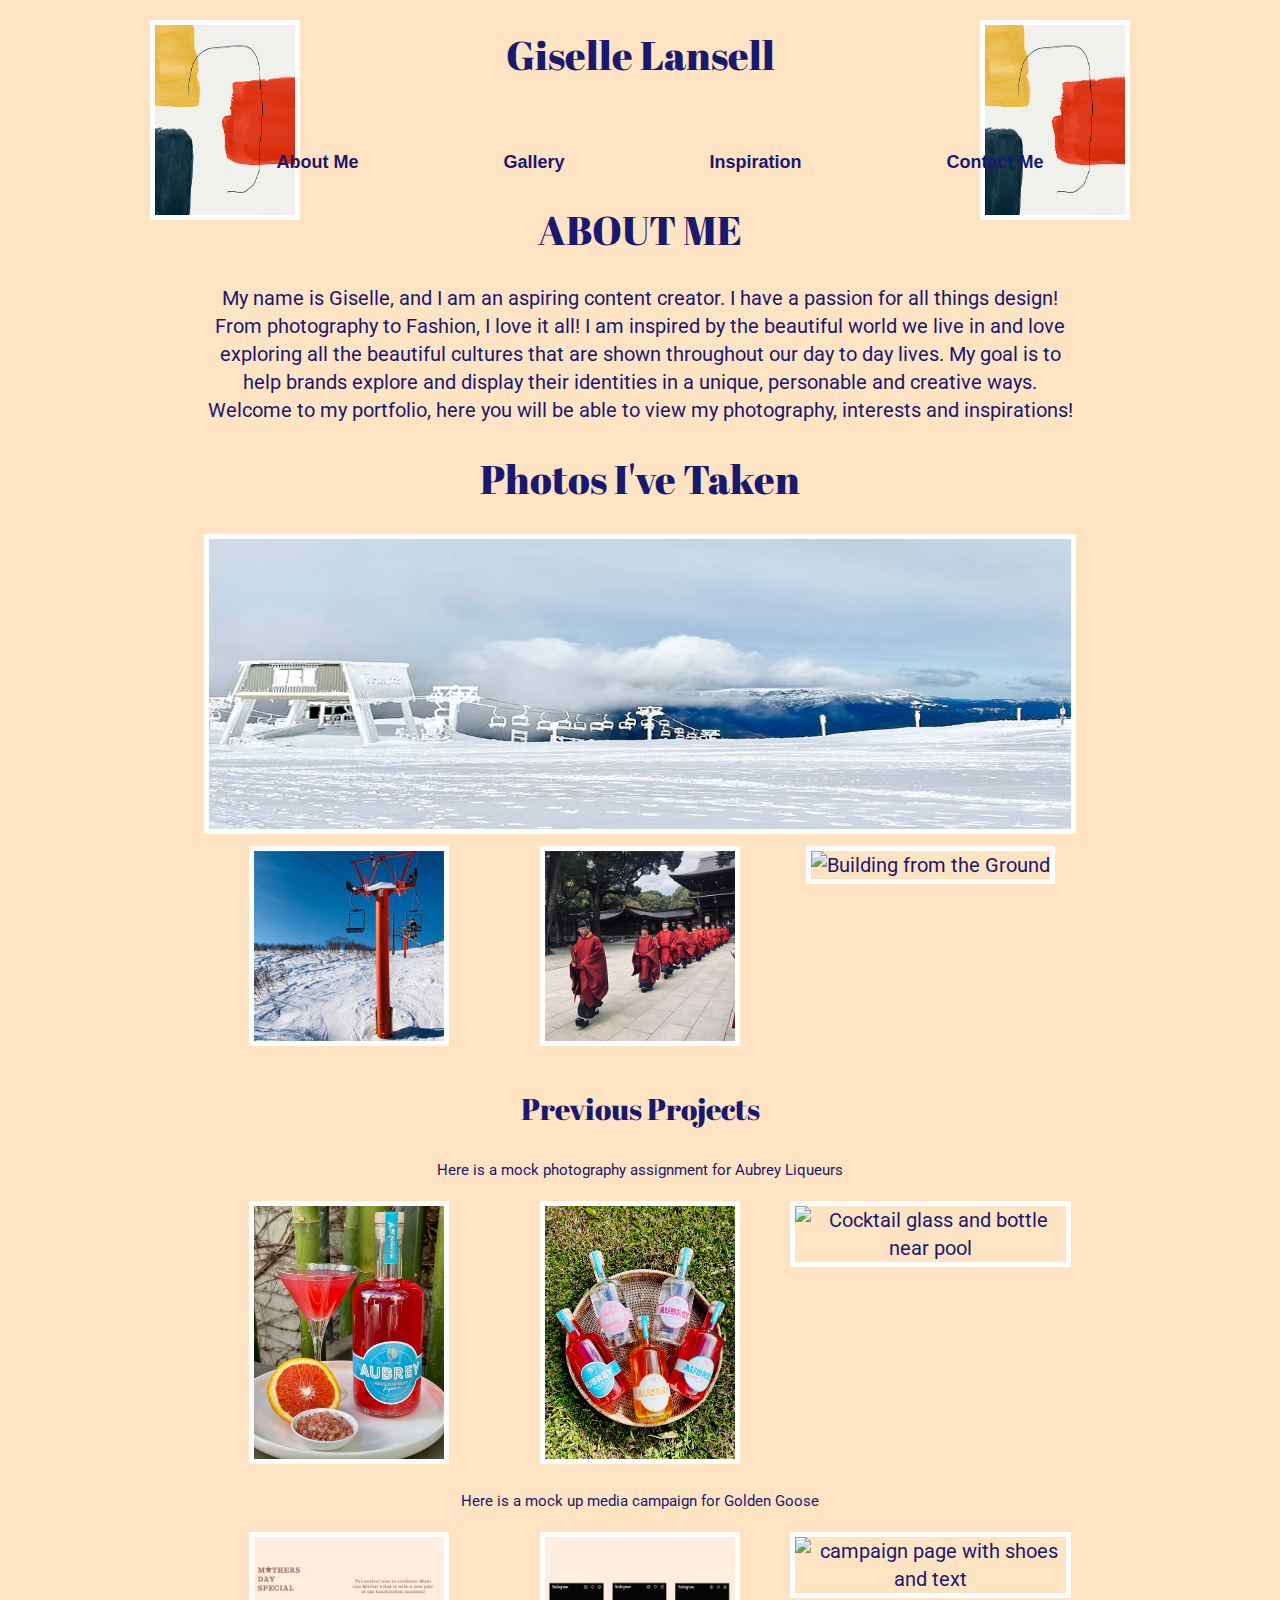
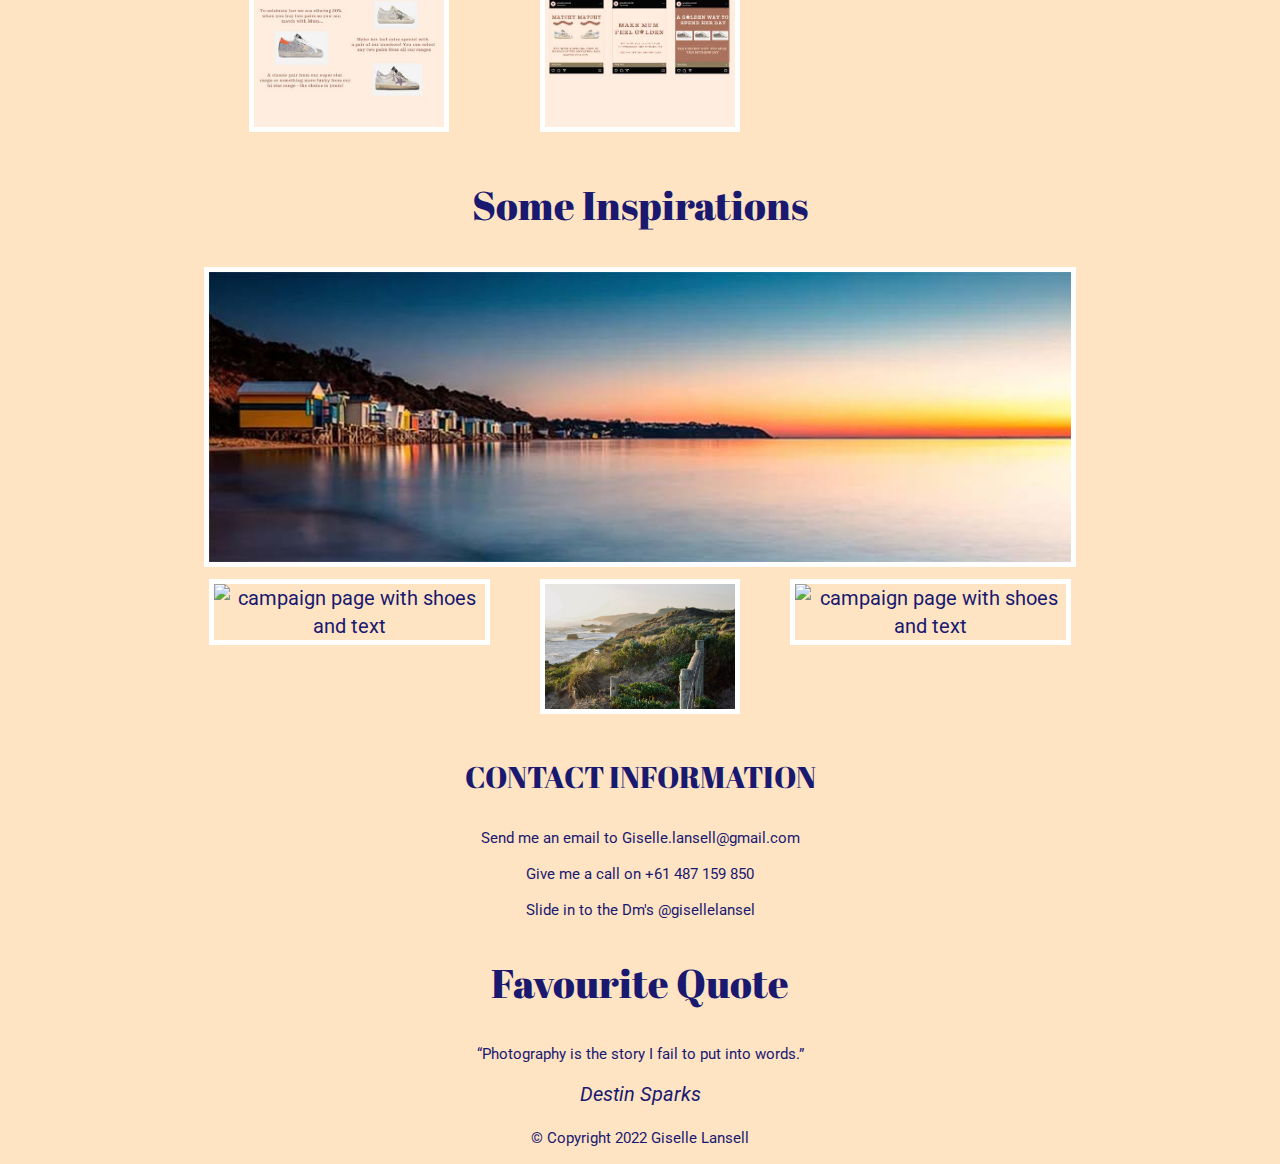
==== commit fde8a888: "update" ====
--- a/index.html
+++ b/index.html
@@ -141,6 +141,7 @@
       <h3 id="Contact">CONTACT INFORMATION</h3>
       <p>Send me an email to Giselle.lansell@gmail.com</p>
       <p>Give me a call on +61 487 159 850</p>
+      <p>Slide in to the Dm's @gisellelansel</p>
 
 
       <h2> Favourite Quote </h2>
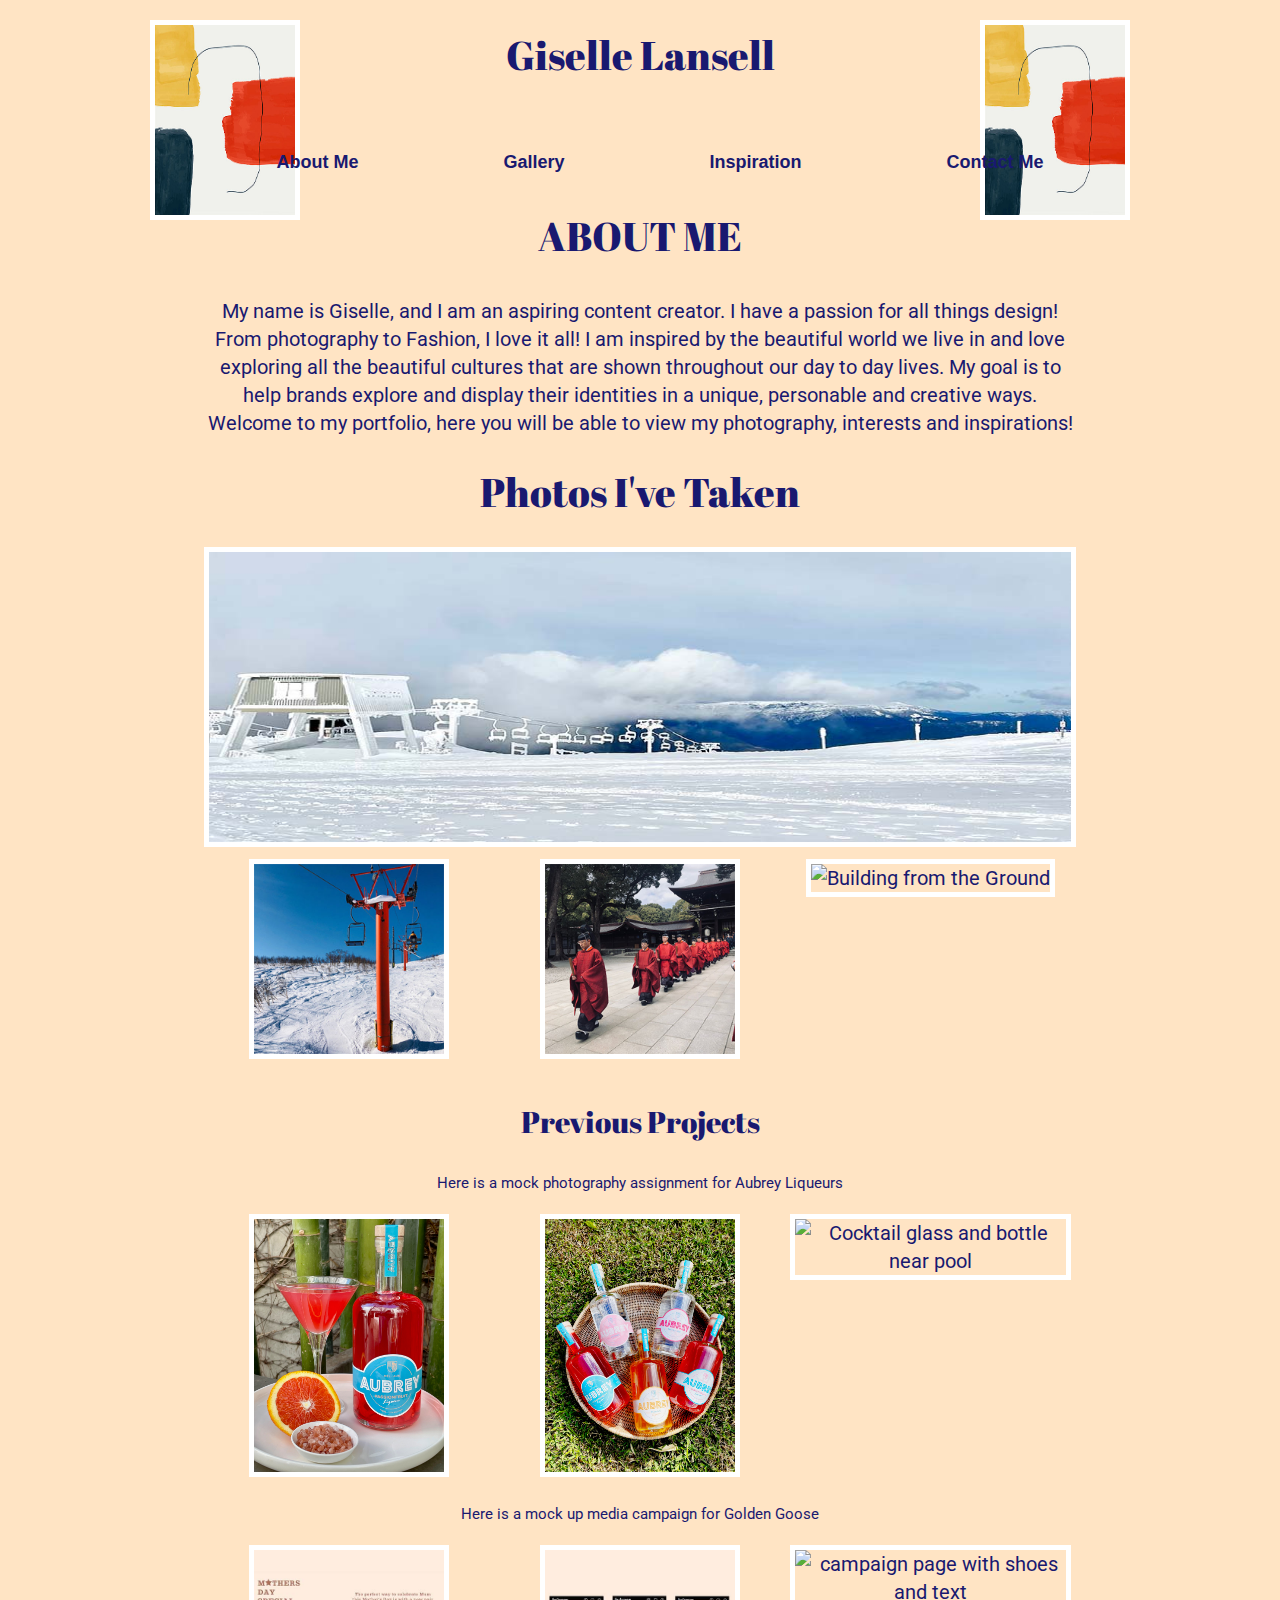
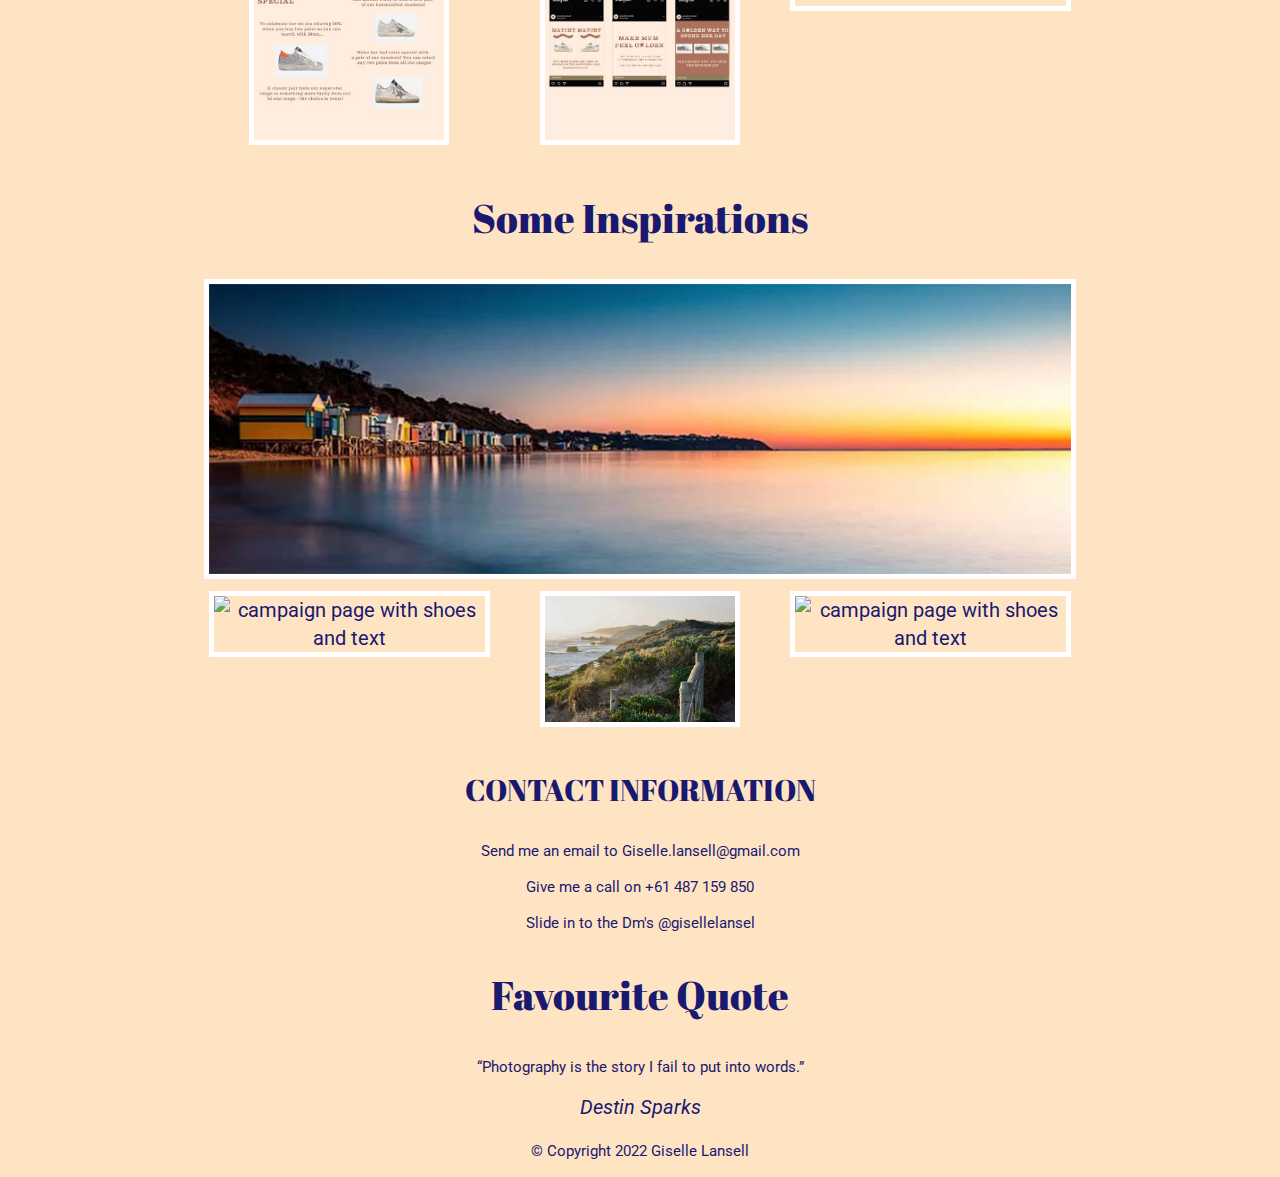
==== commit f9110b47: "update" ====
--- a/index.html
+++ b/index.html
@@ -12,15 +12,14 @@
 
 
 
-  <link rel="apple-touch-icon" sizes="180x180" href="https://glansell.github.io/GL-Style-Guide/apple-touch-icon.png">
-  <link rel="icon" type="image/png" sizes="32x32" href="https://glansell.github.io/GL-Style-Guide/favicon-32x32.png">
-  <link rel="icon" type="image/png" sizes="16x16" href="https://glansell.github.io/GL-Style-Guide/favicon-16x16.png">
-  <link rel="manifest" href="https://glansell.github.io/GL-Style-Guide/site.webmanifest">
-  <link rel="mask-icon" href="https://glansell.github.io/GL-Style-Guide/safari-pinned-tab.svg" color="#9c00ff">
-  <link rel="shortcut icon" href="https://glansell.github.io/GL-Style-Guide/favicon.ico">
-  <meta name="msapplication-TileColor" content="#603cba">
-  <meta name="msapplication-config" content="https://glansell.github.io/GL-Style-Guide/browserconfig.xml">
-  <meta name="theme-color" content="#ffffff">
+  <link rel="apple-touch-icon" sizes="180x180" href="resources/icons/apple-touch-icon.png">
+<link rel="icon" type="image/png" sizes="32x32" href="resources/icons/favicon-32x32.png">
+<link rel="icon" type="image/png" sizes="16x16" href="resources/icons/favicon-16x16.png">
+<link rel="manifest" href="resources/icons/site.webmanifest">
+<link rel="shortcut icon" href="resources/icons/favicon.ico">
+<meta name="msapplication-TileColor" content="#ffffff">
+<meta name="msapplication-config" content="resources/icons/browserconfig.xml">
+<meta name="theme-color" content="#ffffff">
 
   <div class="Images-logo">
     <img src="resources/Images/logo website.jpg" width="200" height="200" alt>
@@ -59,7 +58,7 @@
 
 
 
-      <h1 id="About">ABOUT ME</h1>
+      <h2 id="About">ABOUT ME</h2>
 
 
 
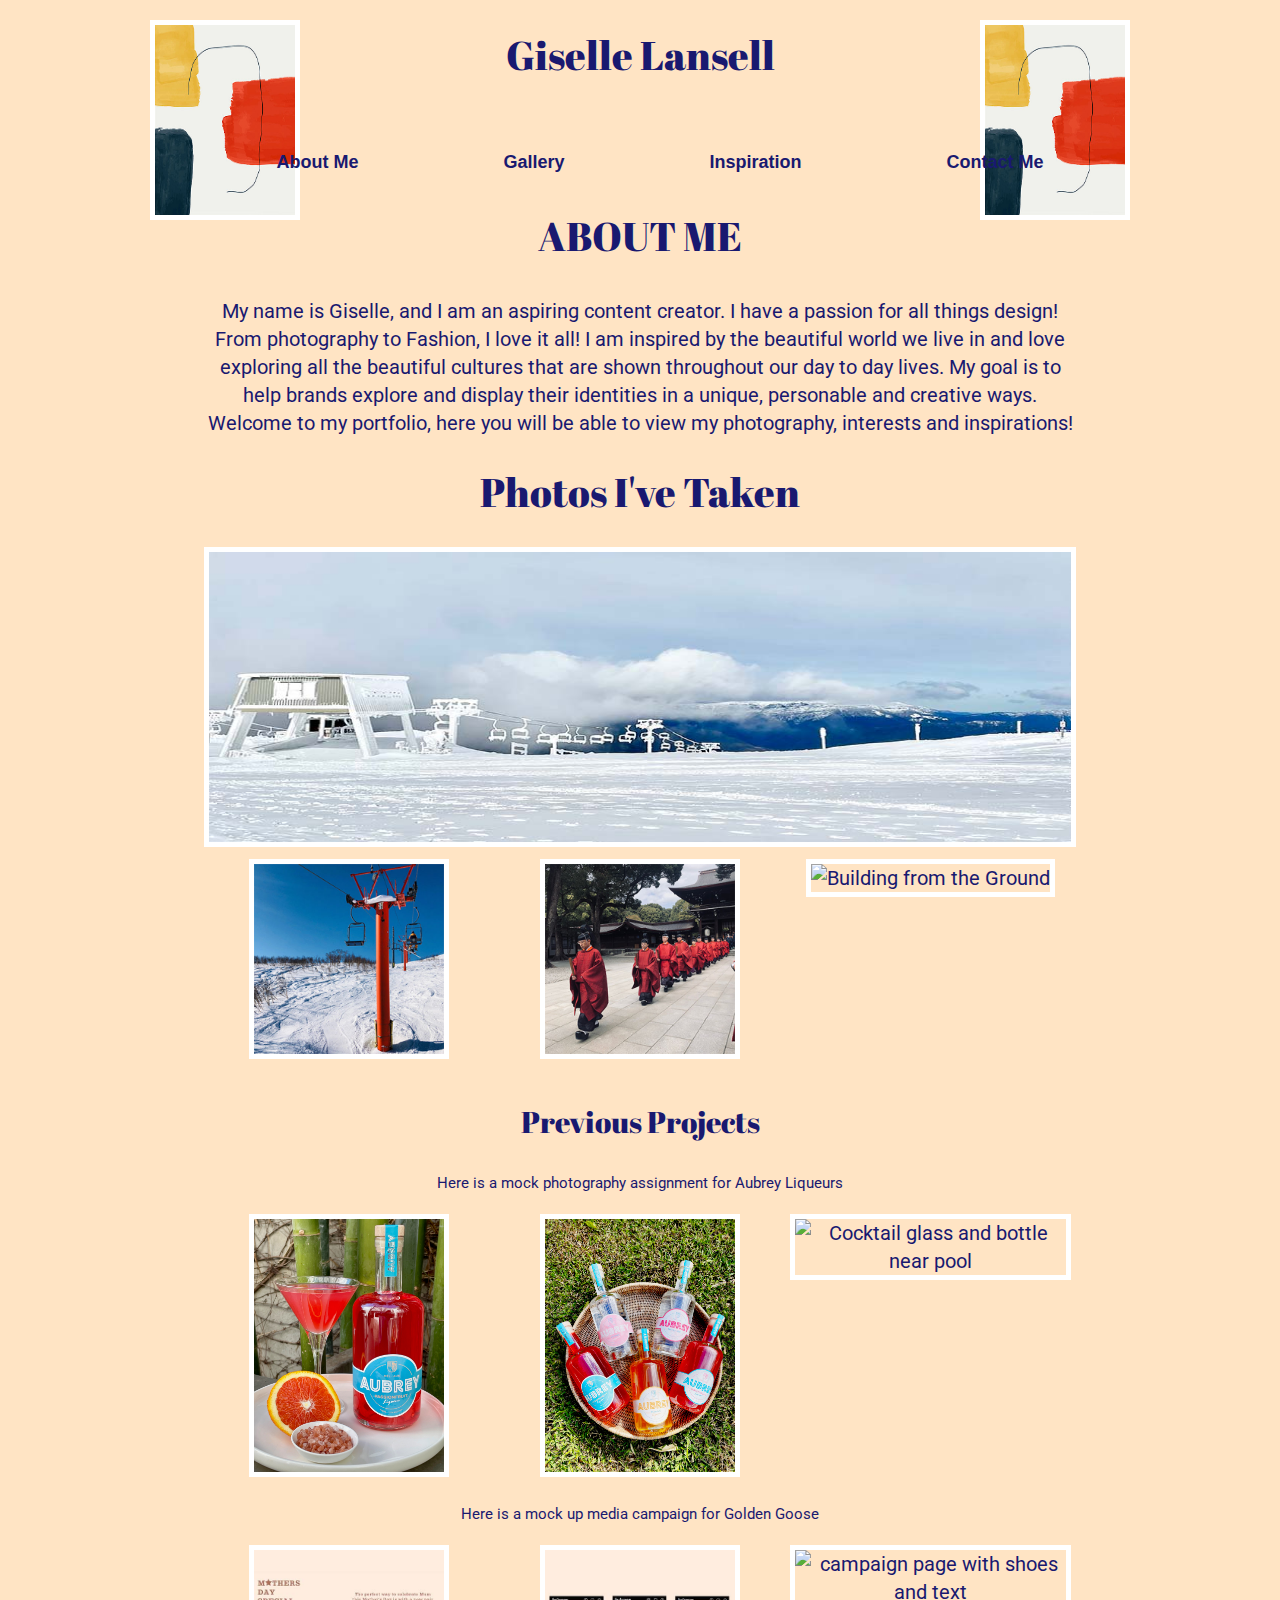
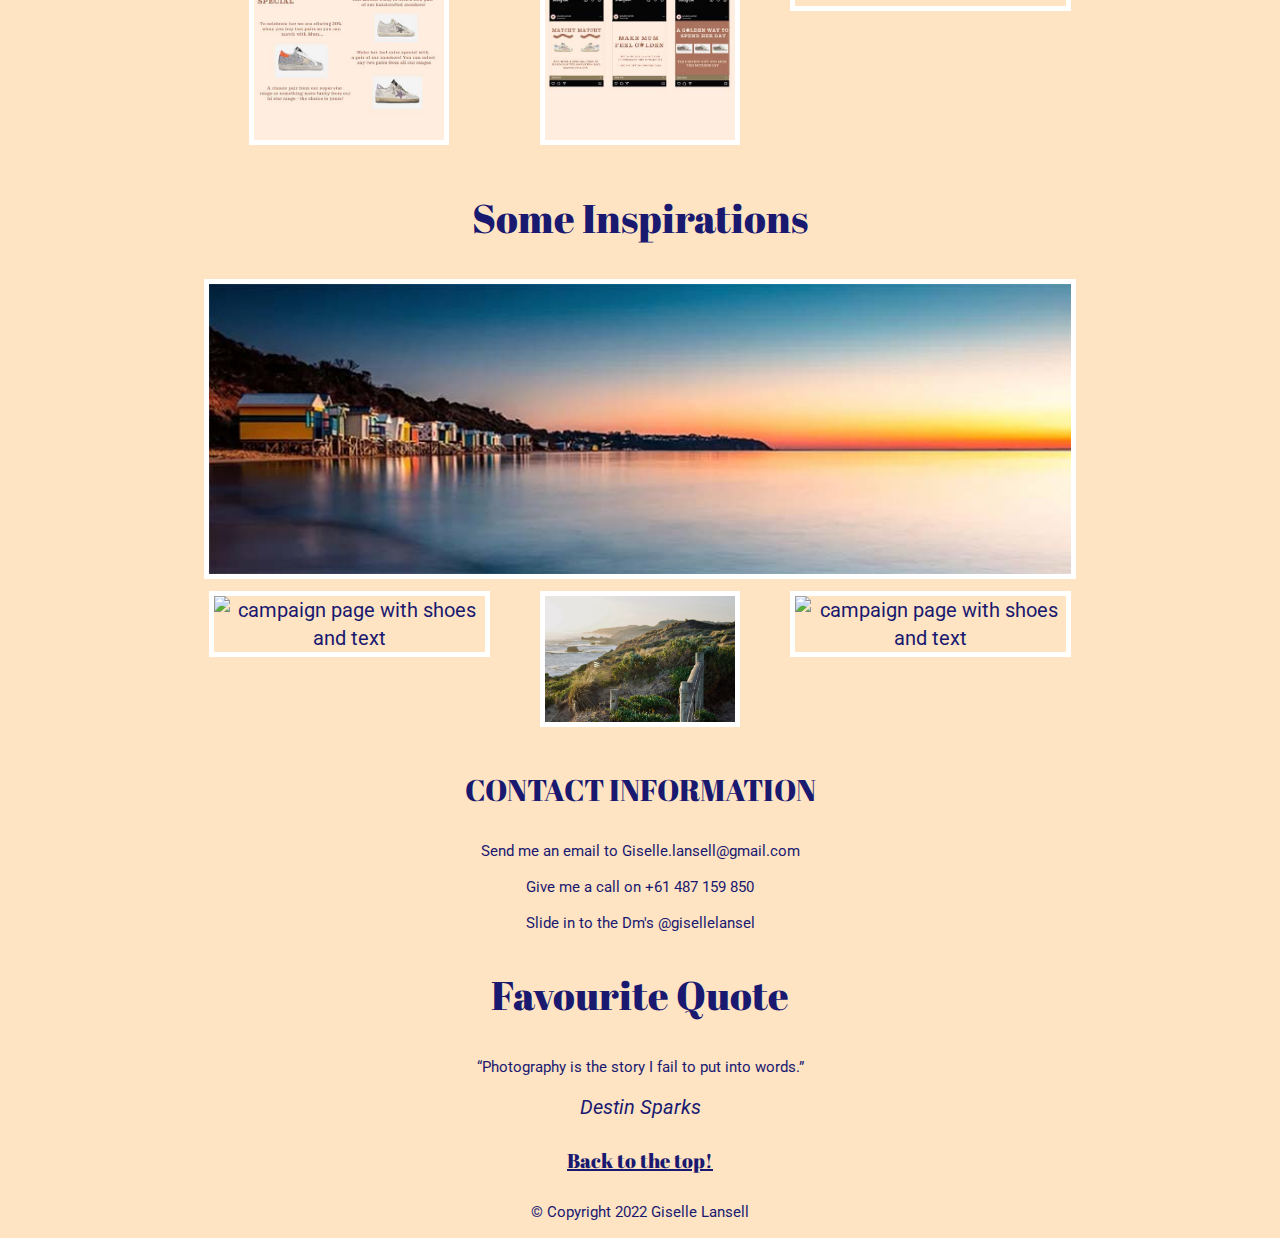
==== commit 092f251a: "update" ====
--- a/index.html
+++ b/index.html
@@ -37,7 +37,7 @@
   <header>
     <section class="layout-wide">
 
-      <h1>Giselle Lansell</h1>
+      <h1 id="#">Giselle Lansell</h1>
     </section>
   </header>
 
@@ -156,10 +156,13 @@
   </main>
 
   <footer>
+    <h4><a href="#">Back to the top!</a></h4>
+
     <section class="layout-wide">
       <p> &copy Copyright 2022 Giselle Lansell</p>
     </section>
   </footer>
+
 
   <script src="resources/js/scripts.js"></script>
 
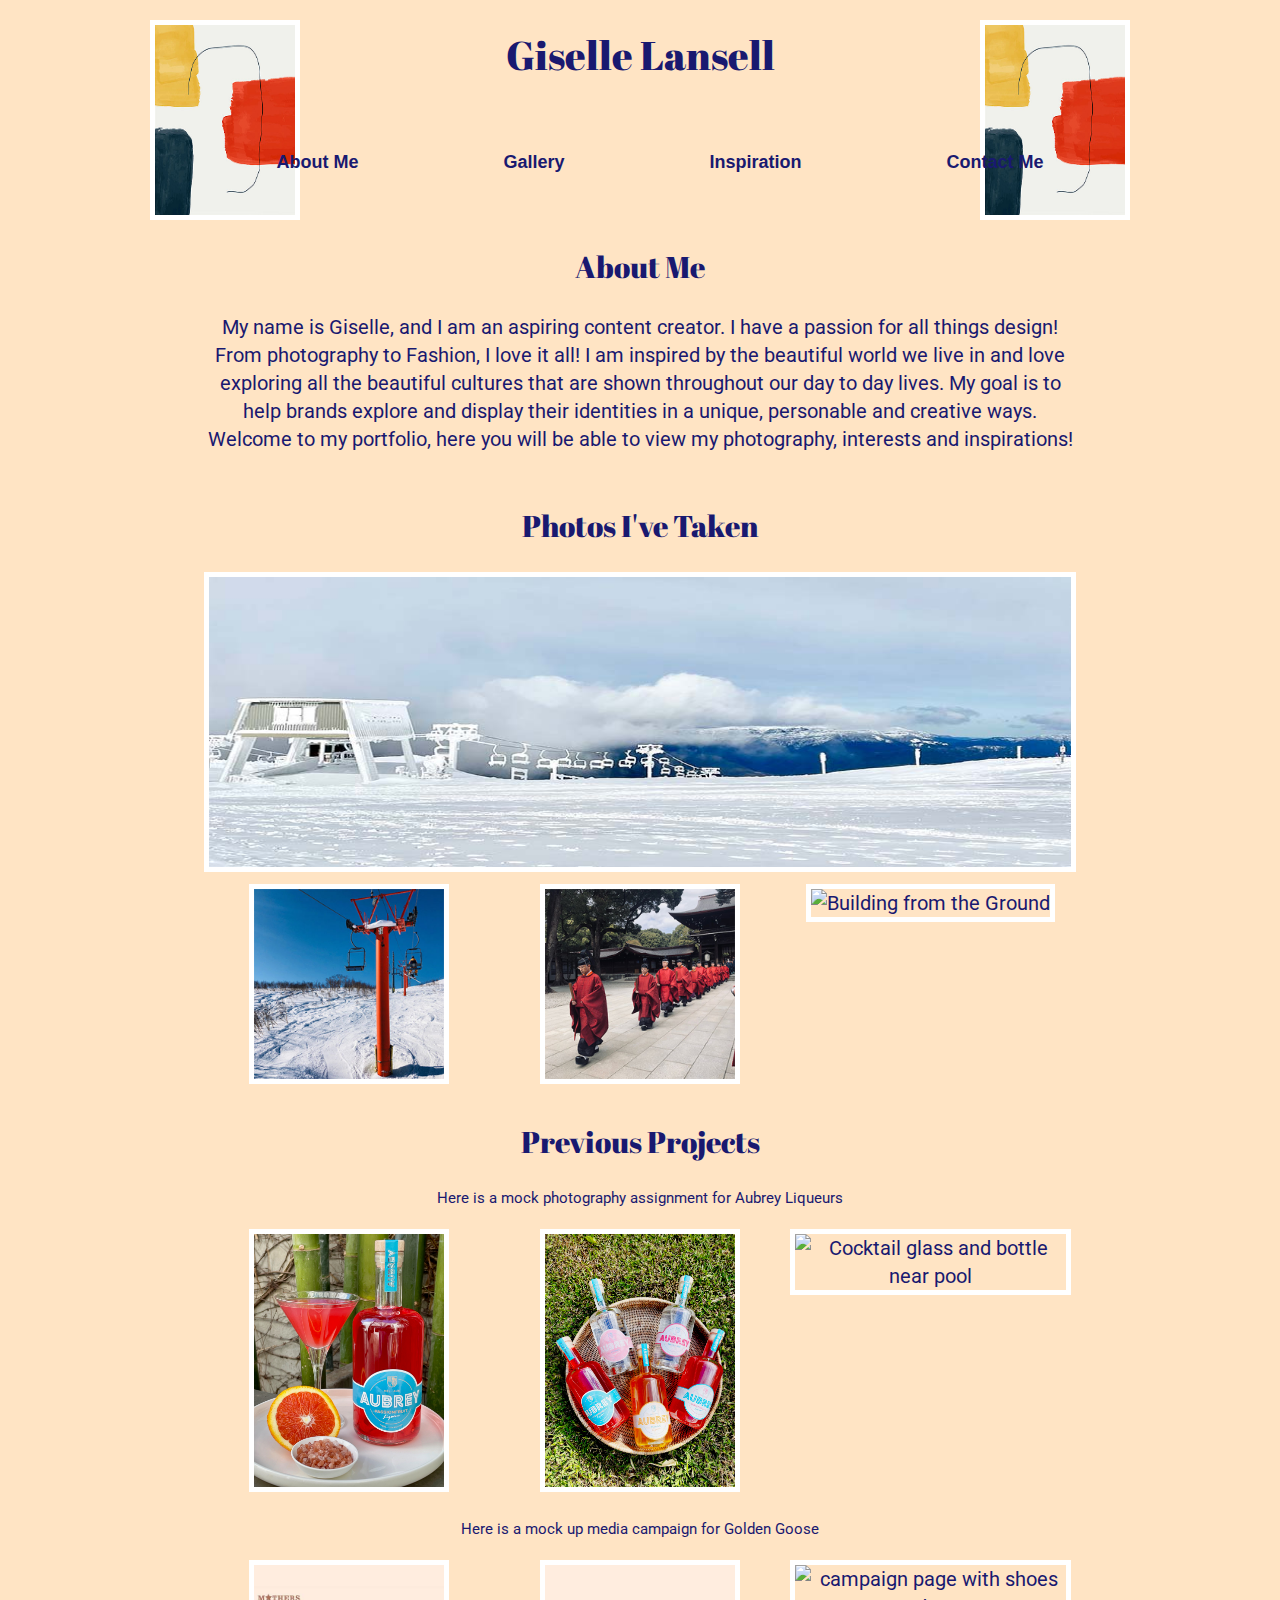
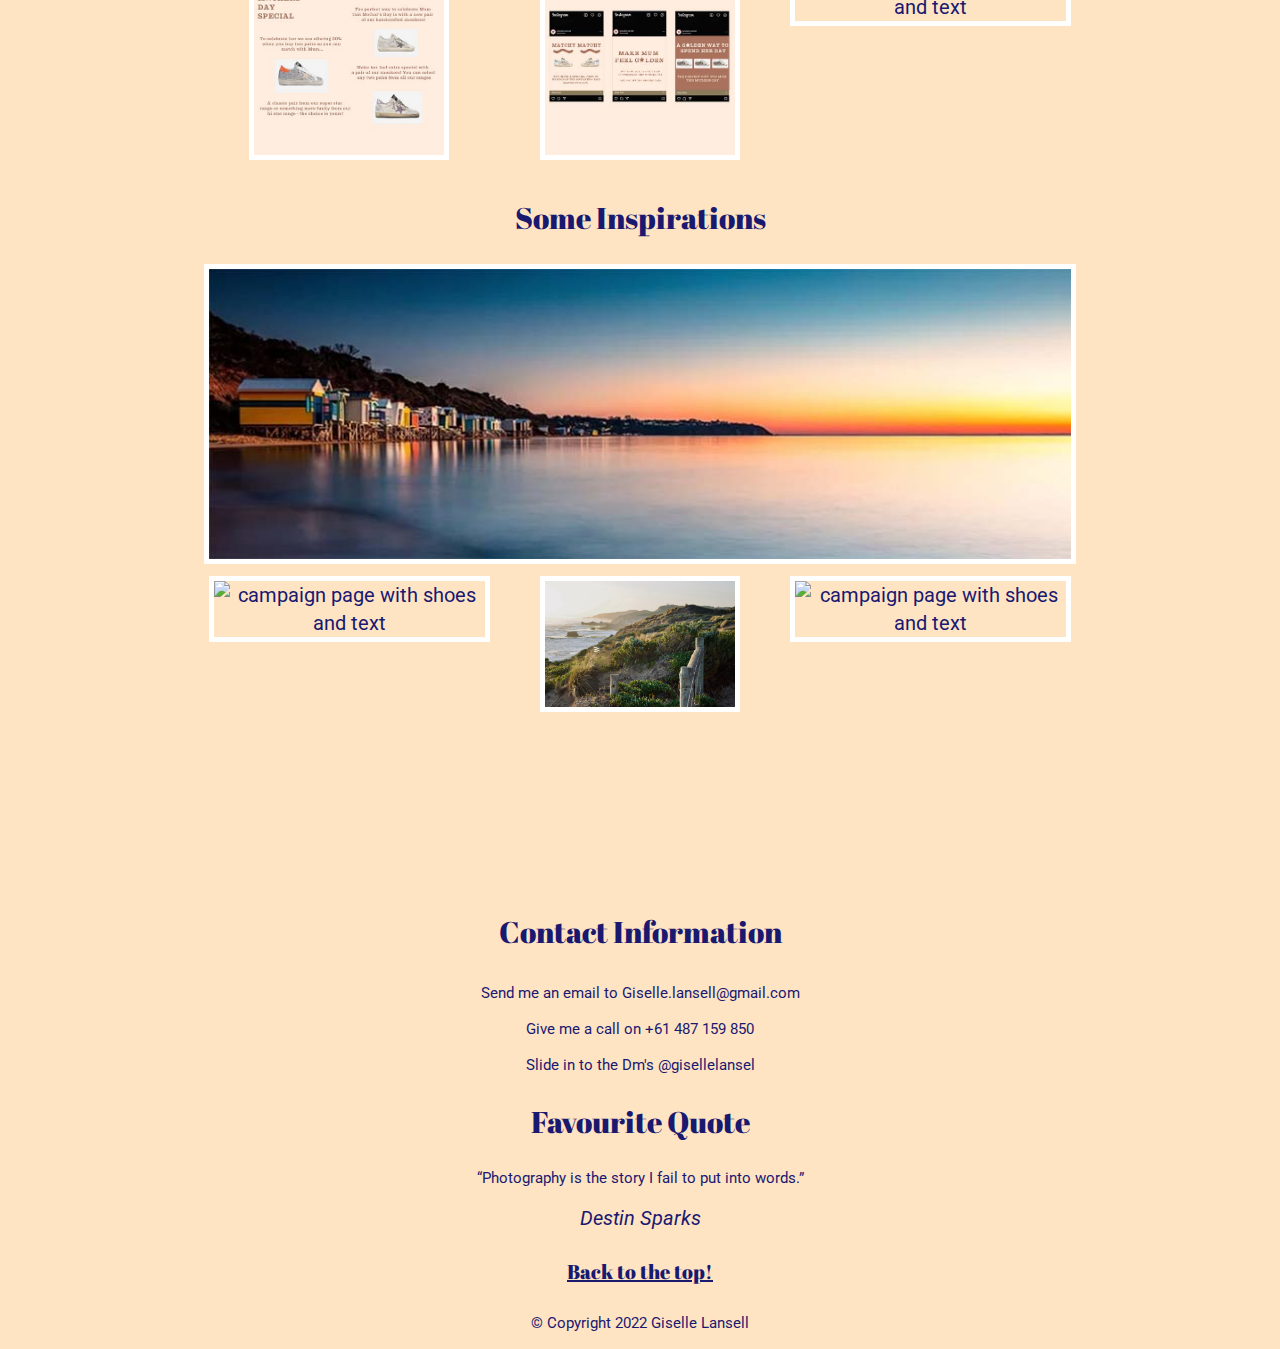
==== commit ec8200e0: "update" ====
--- a/index.html
+++ b/index.html
@@ -13,13 +13,13 @@
 
 
   <link rel="apple-touch-icon" sizes="180x180" href="resources/icons/apple-touch-icon.png">
-<link rel="icon" type="image/png" sizes="32x32" href="resources/icons/favicon-32x32.png">
-<link rel="icon" type="image/png" sizes="16x16" href="resources/icons/favicon-16x16.png">
-<link rel="manifest" href="resources/icons/site.webmanifest">
-<link rel="shortcut icon" href="resources/icons/favicon.ico">
-<meta name="msapplication-TileColor" content="#ffffff">
-<meta name="msapplication-config" content="resources/icons/browserconfig.xml">
-<meta name="theme-color" content="#ffffff">
+  <link rel="icon" type="image/png" sizes="32x32" href="resources/icons/favicon-32x32.png">
+  <link rel="icon" type="image/png" sizes="16x16" href="resources/icons/favicon-16x16.png">
+  <link rel="manifest" href="resources/icons/site.webmanifest">
+  <link rel="shortcut icon" href="resources/icons/favicon.ico">
+  <meta name="msapplication-TileColor" content="#ffffff">
+  <meta name="msapplication-config" content="resources/icons/browserconfig.xml">
+  <meta name="theme-color" content="#ffffff">
 
   <div class="Images-logo">
     <img src="resources/Images/logo website.jpg" width="200" height="200" alt>
@@ -52,13 +52,13 @@
     </ul>
   </nav>
 
+  <p1>&nbsp</p1>
+
 
   <main>
     <section class="layout-wide">
 
-
-
-      <h2 id="About">ABOUT ME</h2>
+      <h2 id="About">About Me</h2>
 
 
 
@@ -68,7 +68,9 @@
         display their identities in a unique, personable and creative ways. Welcome to my portfolio, here you will be
         able to view my photography, interests and inspirations!</p1>
 
-      <h1 id="Gallery">Photos I've Taken</h1>
+      <p1>&nbsp</p1>
+
+      <h2 id="Gallery">Photos I've Taken</h2>
 
       <img src="resources/Images/Buller Ice.jpg" alt="Mt Buller after snow fall" width="1000px" height="300px">
 
@@ -85,7 +87,7 @@
       </div>
 
 
-      <h3>Previous Projects</h3>
+      <h2>Previous Projects</h2>
 
       <p>Here is a mock photography assignment for Aubrey Liqueurs</p>
 
@@ -137,7 +139,11 @@
         </div>
       </div>
 
-      <h3 id="Contact">CONTACT INFORMATION</h3>
+      <video src="Resources/Videos/Clouds moving.mp4" loop autoplay muted></video>
+
+      <p1>&nbsp</p1>
+
+      <h3 id="Contact">Contact Information</h3>
       <p>Send me an email to Giselle.lansell@gmail.com</p>
       <p>Give me a call on +61 487 159 850</p>
       <p>Slide in to the Dm's @gisellelansel</p>
--- a/resources/css/style.css
+++ b/resources/css/style.css
@@ -77,7 +77,7 @@
 }
 
 h2 {
-  font-size: 40px
+  font-size: 30px
 }
 
 h3 {
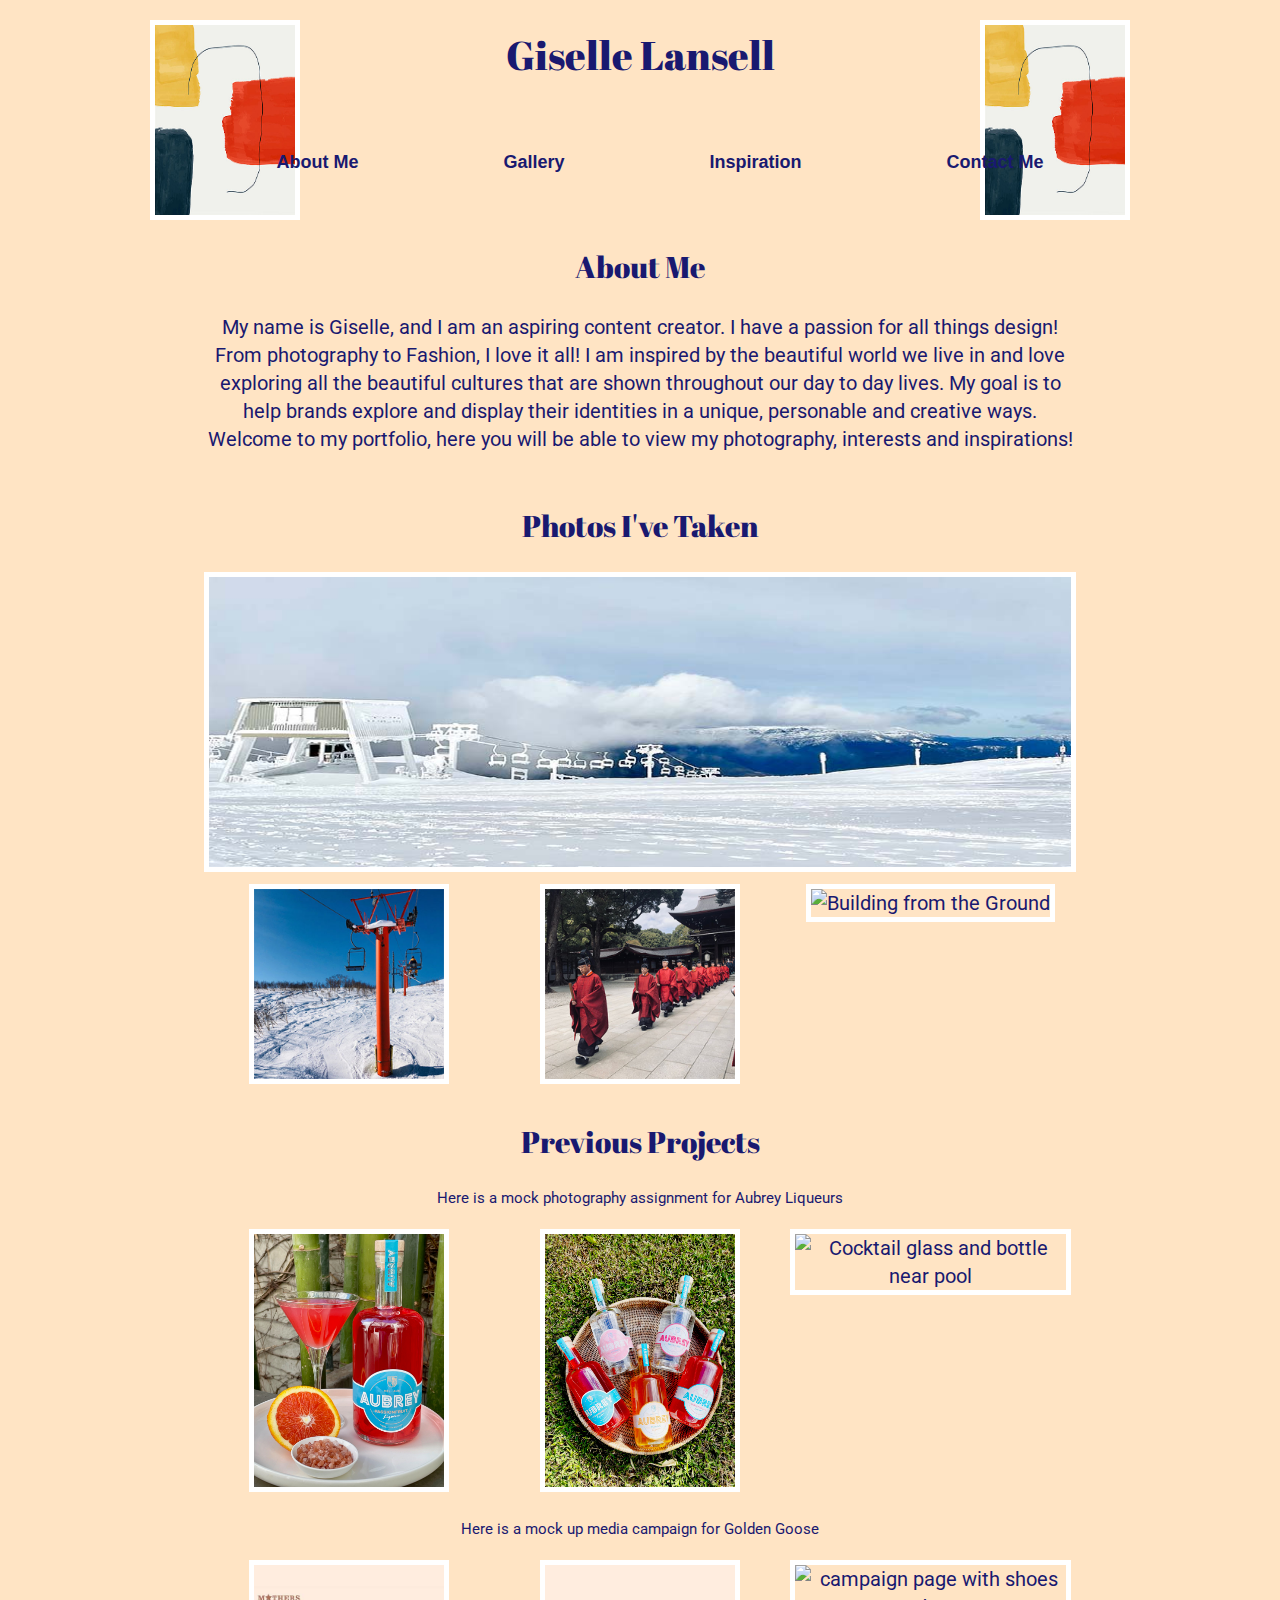
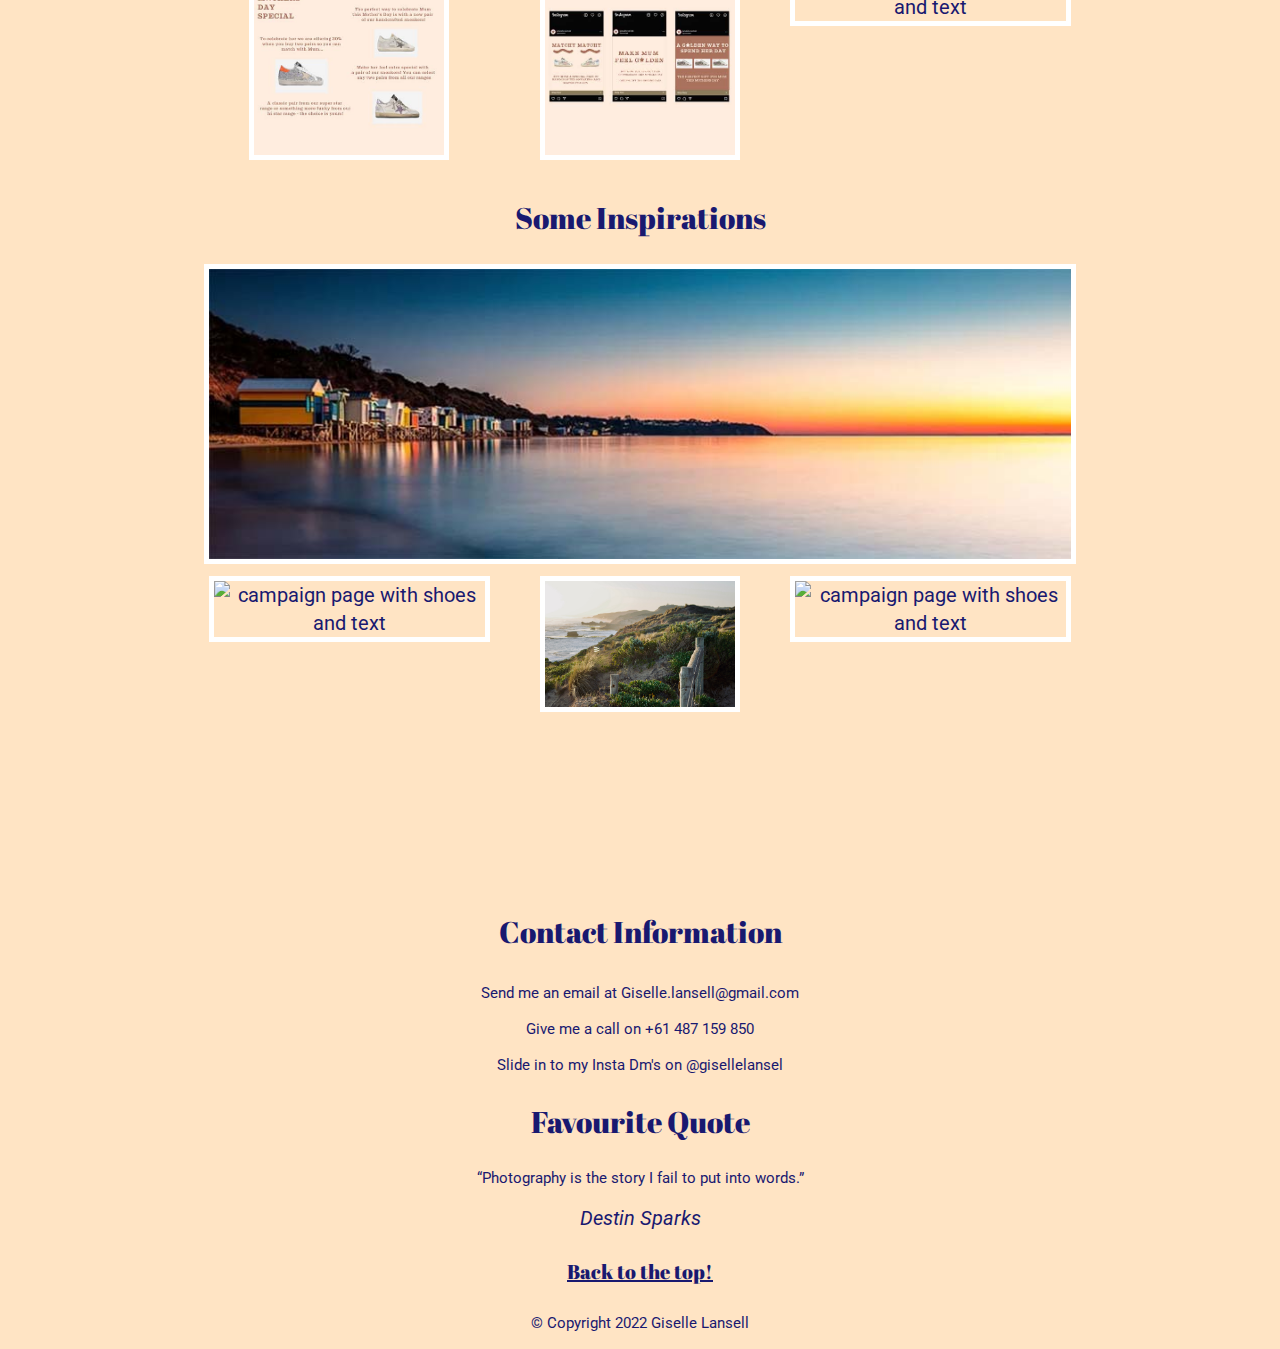
==== commit cbe17b80: "update" ====
--- a/index.html
+++ b/index.html
@@ -144,9 +144,9 @@
       <p1>&nbsp</p1>
 
       <h3 id="Contact">Contact Information</h3>
-      <p>Send me an email to Giselle.lansell@gmail.com</p>
+      <p>Send me an email at Giselle.lansell@gmail.com</p>
       <p>Give me a call on +61 487 159 850</p>
-      <p>Slide in to the Dm's @gisellelansel</p>
+      <p>Slide in to my Insta Dm's on @gisellelansel</p>
 
 
       <h2> Favourite Quote </h2>
--- a/resources/css/style.css
+++ b/resources/css/style.css
@@ -206,4 +206,4 @@
 
 img {
   border: 5px solid white;
-}+}
